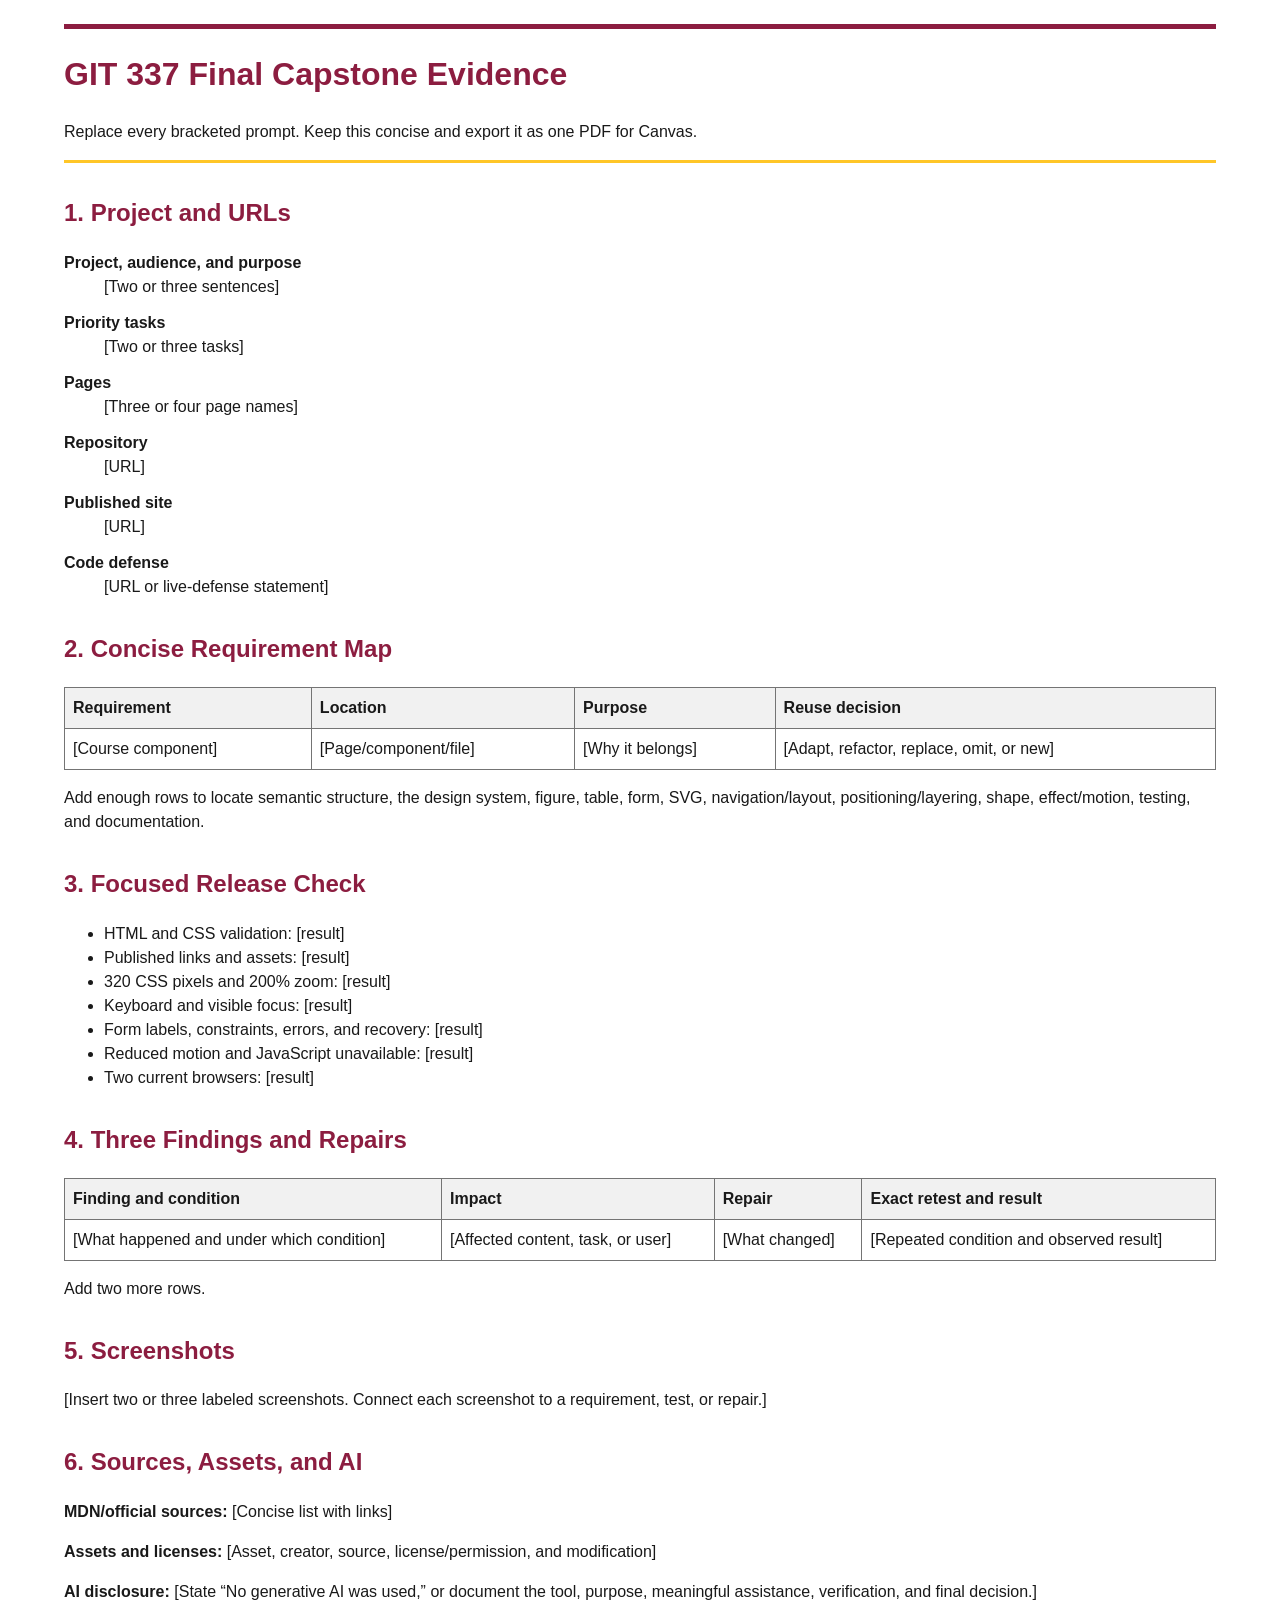
==== capstone-evidence.html @ 6bc15bc0 "first commit" ====
<!DOCTYPE html>
<html lang="en">

<head>
    <meta charset="utf-8">
    <meta name="viewport" content="width=device-width,initial-scale=1">
    <title>GIT 337 Capstone Evidence</title>
    <link rel="stylesheet" href="evidence.css">
</head>

<body>
    <header>
        <h1>GIT 337 Final Capstone Evidence</h1>
        <p>Replace every bracketed prompt. Keep this concise and export it as one PDF for Canvas.</p>
    </header>
    <main>
        <section>
            <h2>1. Project and URLs</h2>
            <dl>
                <dt>Project, audience, and purpose</dt>
                <dd>[Two or three sentences]</dd>
                <dt>Priority tasks</dt>
                <dd>[Two or three tasks]</dd>
                <dt>Pages</dt>
                <dd>[Three or four page names]</dd>
                <dt>Repository</dt>
                <dd>[URL]</dd>
                <dt>Published site</dt>
                <dd>[URL]</dd>
                <dt>Code defense</dt>
                <dd>[URL or live-defense statement]</dd>
            </dl>
        </section>
        <section>
            <h2>2. Concise Requirement Map</h2>
            <table>
                <thead>
                    <tr>
                        <th>Requirement</th>
                        <th>Location</th>
                        <th>Purpose</th>
                        <th>Reuse decision</th>
                    </tr>
                </thead>
                <tbody>
                    <tr>
                        <td>[Course component]</td>
                        <td>[Page/component/file]</td>
                        <td>[Why it belongs]</td>
                        <td>[Adapt, refactor, replace, omit, or new]</td>
                    </tr>
                </tbody>
            </table>
            <p>Add enough rows to locate semantic structure, the design system, figure, table, form, SVG,
                navigation/layout, positioning/layering, shape, effect/motion, testing, and documentation.</p>
        </section>
        <section>
            <h2>3. Focused Release Check</h2>
            <ul>
                <li>HTML and CSS validation: [result]</li>
                <li>Published links and assets: [result]</li>
                <li>320 CSS pixels and 200% zoom: [result]</li>
                <li>Keyboard and visible focus: [result]</li>
                <li>Form labels, constraints, errors, and recovery: [result]</li>
                <li>Reduced motion and JavaScript unavailable: [result]</li>
                <li>Two current browsers: [result]</li>
            </ul>
        </section>
        <section>
            <h2>4. Three Findings and Repairs</h2>
            <table>
                <thead>
                    <tr>
                        <th>Finding and condition</th>
                        <th>Impact</th>
                        <th>Repair</th>
                        <th>Exact retest and result</th>
                    </tr>
                </thead>
                <tbody>
                    <tr>
                        <td>[What happened and under which condition]</td>
                        <td>[Affected content, task, or user]</td>
                        <td>[What changed]</td>
                        <td>[Repeated condition and observed result]</td>
                    </tr>
                </tbody>
            </table>
            <p>Add two more rows.</p>
        </section>
        <section>
            <h2>5. Screenshots</h2>
            <p>[Insert two or three labeled screenshots. Connect each screenshot to a requirement, test, or repair.]</p>
        </section>
        <section>
            <h2>6. Sources, Assets, and AI</h2>
            <p><strong>MDN/official sources:</strong> [Concise list with links]</p>
            <p><strong>Assets and licenses:</strong> [Asset, creator, source, license/permission, and modification]</p>
            <p><strong>AI disclosure:</strong> [State “No generative AI was used,” or document the tool, purpose,
                meaningful assistance, verification, and final decision.]</p>
        </section>
    </main>
</body>

</html>
---- evidence.css ----
:root {
    color-scheme: light;
    font-family: Arial, Helvetica, sans-serif;
    line-height: 1.5;
    color: #191919;
}

body {
    max-width: 72rem;
    margin: 0 auto;
    padding: 1.5rem;
}

header {
    border-top: .35rem solid #8c1d40;
    border-bottom: .2rem solid #ffc627;
}

h1,
h2 {
    color: #8c1d40;
}

section {
    margin-block: 2rem;
    break-inside: avoid;
}

table {
    width: 100%;
    border-collapse: collapse;
}

th,
td {
    border: 1px solid #747474;
    padding: .5rem;
    text-align: left;
    vertical-align: top;
}

th {
    background: #f1f1f1;
}

dt {
    font-weight: 700;
}

dd {
    margin-block-end: .75rem;
}

@media print {
    body {
        max-width: none;
        padding: 0;
    }

    a {
        color: #191919;
    }
}
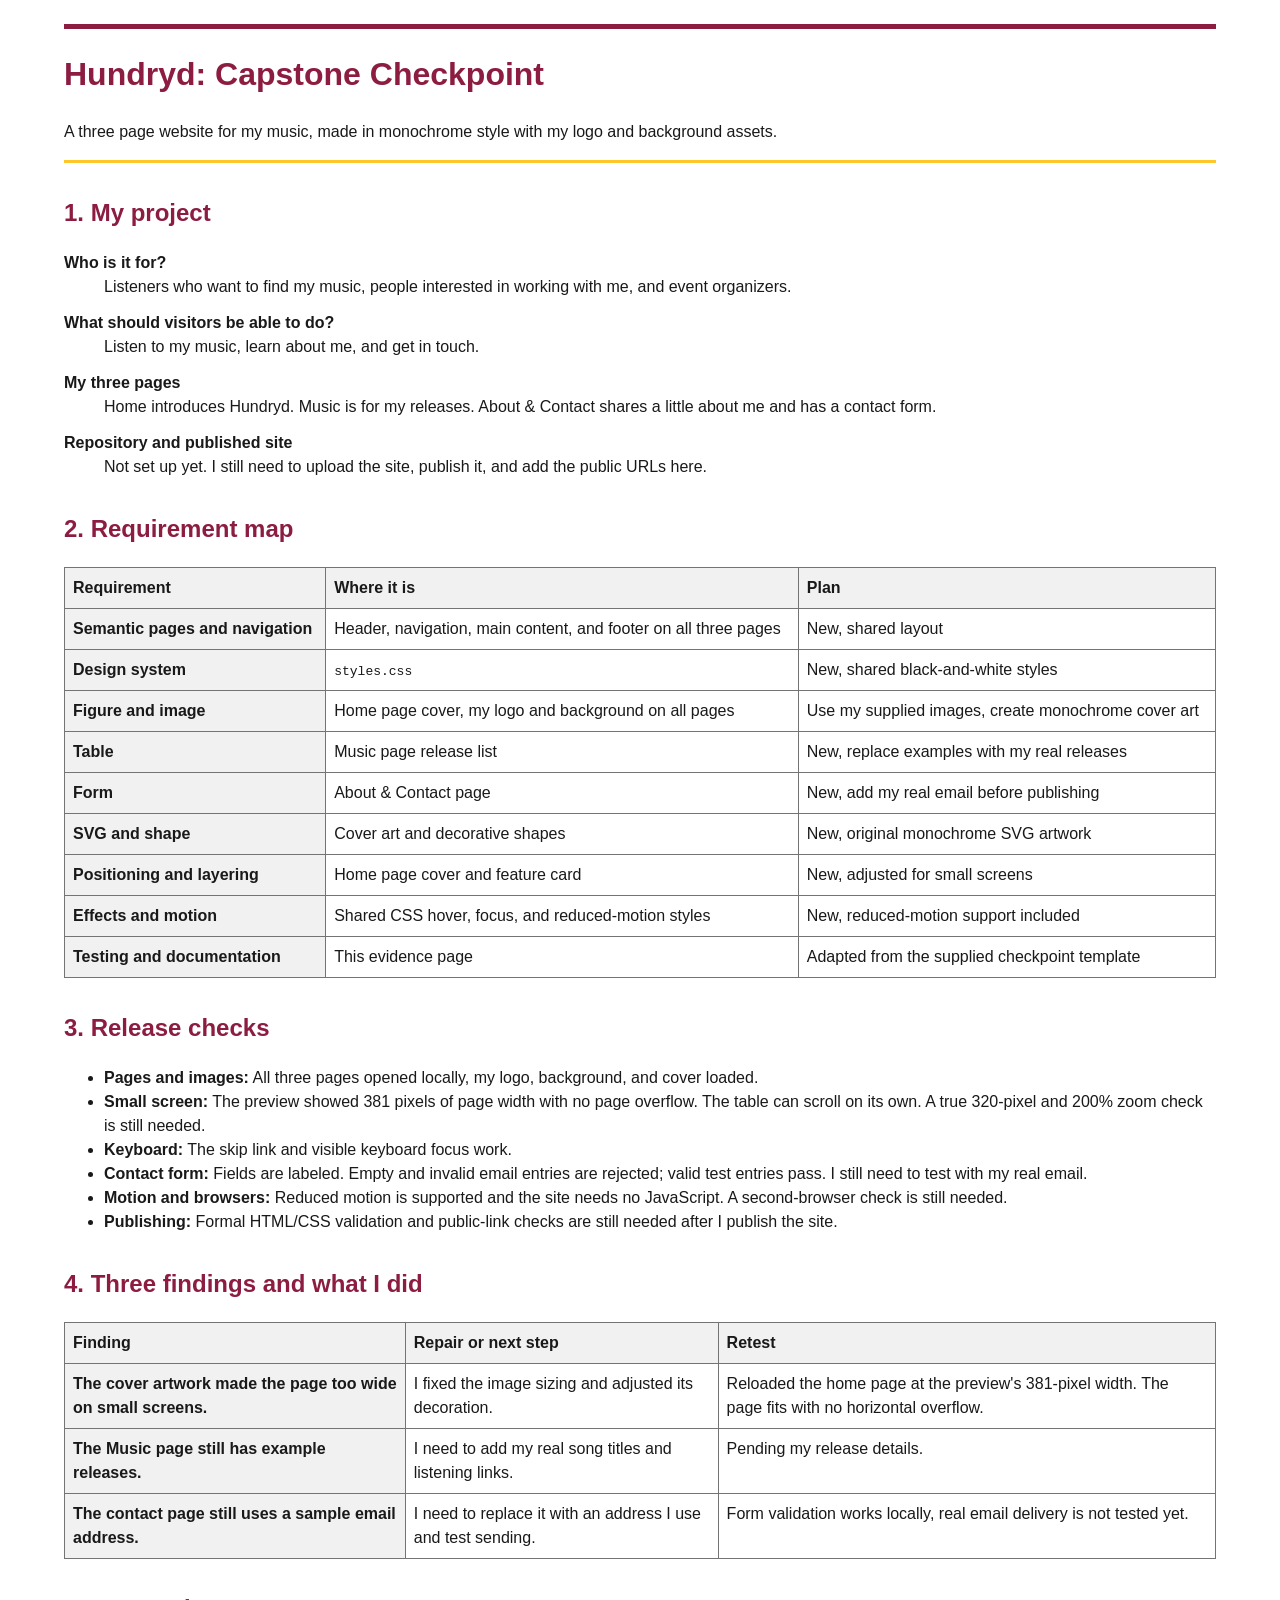
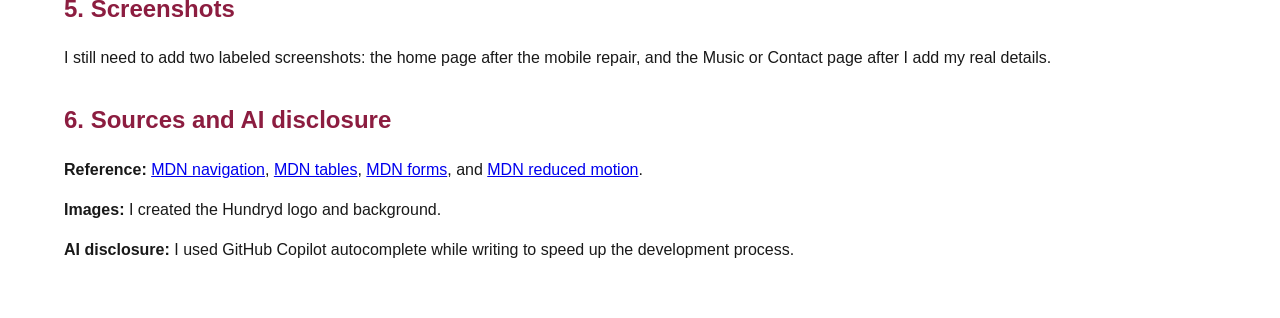
==== commit 725c7de4: "updating capstone evidence" ====
--- a/capstone-evidence.html
+++ b/capstone-evidence.html
@@ -3,101 +3,163 @@
 
 <head>
     <meta charset="utf-8">
-    <meta name="viewport" content="width=device-width,initial-scale=1">
-    <title>GIT 337 Capstone Evidence</title>
+    <meta name="viewport" content="width=device-width, initial-scale=1">
+    <title>Hundryd | Capstone Checkpoint</title>
     <link rel="stylesheet" href="evidence.css">
 </head>
 
 <body>
     <header>
-        <h1>GIT 337 Final Capstone Evidence</h1>
-        <p>Replace every bracketed prompt. Keep this concise and export it as one PDF for Canvas.</p>
+        <h1>Hundryd: Capstone Checkpoint</h1>
+        <p>A three page website for my music, made in monochrome style with my logo and background assets.</p>
     </header>
     <main>
         <section>
-            <h2>1. Project and URLs</h2>
+            <h2>1. My project</h2>
             <dl>
-                <dt>Project, audience, and purpose</dt>
-                <dd>[Two or three sentences]</dd>
-                <dt>Priority tasks</dt>
-                <dd>[Two or three tasks]</dd>
-                <dt>Pages</dt>
-                <dd>[Three or four page names]</dd>
-                <dt>Repository</dt>
-                <dd>[URL]</dd>
-                <dt>Published site</dt>
-                <dd>[URL]</dd>
-                <dt>Code defense</dt>
-                <dd>[URL or live-defense statement]</dd>
+                <dt>Who is it for?</dt>
+                <dd>Listeners who want to find my music, people interested in working with me, and event organizers.
+                </dd>
+                <dt>What should visitors be able to do?</dt>
+                <dd>Listen to my music, learn about me, and get in touch.</dd>
+                <dt>My three pages</dt>
+                <dd>Home introduces Hundryd. Music is for my releases. About &amp; Contact shares a little about me and
+                    has a contact form.</dd>
+                <dt>Repository and published site</dt>
+                <dd>Not set up yet. I still need to upload the site, publish it, and add the public URLs here.</dd>
             </dl>
         </section>
+
         <section>
-            <h2>2. Concise Requirement Map</h2>
-            <table>
-                <thead>
-                    <tr>
-                        <th>Requirement</th>
-                        <th>Location</th>
-                        <th>Purpose</th>
-                        <th>Reuse decision</th>
-                    </tr>
-                </thead>
-                <tbody>
-                    <tr>
-                        <td>[Course component]</td>
-                        <td>[Page/component/file]</td>
-                        <td>[Why it belongs]</td>
-                        <td>[Adapt, refactor, replace, omit, or new]</td>
-                    </tr>
-                </tbody>
-            </table>
-            <p>Add enough rows to locate semantic structure, the design system, figure, table, form, SVG,
-                navigation/layout, positioning/layering, shape, effect/motion, testing, and documentation.</p>
+            <h2>2. Requirement map</h2>
+            <div class="table-wrap">
+                <table>
+                    <thead>
+                        <tr>
+                            <th scope="col">Requirement</th>
+                            <th scope="col">Where it is</th>
+                            <th scope="col">Plan</th>
+                        </tr>
+                    </thead>
+                    <tbody>
+                        <tr>
+                            <th scope="row">Semantic pages and navigation</th>
+                            <td>Header, navigation, main content, and footer on all three pages</td>
+                            <td>New, shared layout</td>
+                        </tr>
+                        <tr>
+                            <th scope="row">Design system</th>
+                            <td><code>styles.css</code></td>
+                            <td>New, shared black-and-white styles</td>
+                        </tr>
+                        <tr>
+                            <th scope="row">Figure and image</th>
+                            <td>Home page cover, my logo and background on all pages</td>
+                            <td>Use my supplied images, create monochrome cover art</td>
+                        </tr>
+                        <tr>
+                            <th scope="row">Table</th>
+                            <td>Music page release list</td>
+                            <td>New, replace examples with my real releases</td>
+                        </tr>
+                        <tr>
+                            <th scope="row">Form</th>
+                            <td>About &amp; Contact page</td>
+                            <td>New, add my real email before publishing</td>
+                        </tr>
+                        <tr>
+                            <th scope="row">SVG and shape</th>
+                            <td>Cover art and decorative shapes</td>
+                            <td>New, original monochrome SVG artwork</td>
+                        </tr>
+                        <tr>
+                            <th scope="row">Positioning and layering</th>
+                            <td>Home page cover and feature card</td>
+                            <td>New, adjusted for small screens</td>
+                        </tr>
+                        <tr>
+                            <th scope="row">Effects and motion</th>
+                            <td>Shared CSS hover, focus, and reduced-motion styles</td>
+                            <td>New, reduced-motion support included</td>
+                        </tr>
+                        <tr>
+                            <th scope="row">Testing and documentation</th>
+                            <td>This evidence page</td>
+                            <td>Adapted from the supplied checkpoint template</td>
+                        </tr>
+                    </tbody>
+                </table>
+            </div>
         </section>
+
         <section>
-            <h2>3. Focused Release Check</h2>
+            <h2>3. Release checks</h2>
             <ul>
-                <li>HTML and CSS validation: [result]</li>
-                <li>Published links and assets: [result]</li>
-                <li>320 CSS pixels and 200% zoom: [result]</li>
-                <li>Keyboard and visible focus: [result]</li>
-                <li>Form labels, constraints, errors, and recovery: [result]</li>
-                <li>Reduced motion and JavaScript unavailable: [result]</li>
-                <li>Two current browsers: [result]</li>
+                <li><strong>Pages and images:</strong> All three pages opened locally, my logo, background, and cover
+                    loaded.</li>
+                <li><strong>Small screen:</strong> The preview showed 381 pixels of page width with no page overflow.
+                    The table can scroll on its own. A true 320-pixel and 200% zoom check is still needed.</li>
+                <li><strong>Keyboard:</strong> The skip link and visible keyboard focus work.</li>
+                <li><strong>Contact form:</strong> Fields are labeled. Empty and invalid email entries are rejected;
+                    valid test entries pass. I still need to test with my real email.</li>
+                <li><strong>Motion and browsers:</strong> Reduced motion is supported and the site needs no JavaScript.
+                    A second-browser check is still needed.</li>
+                <li><strong>Publishing:</strong> Formal HTML/CSS validation and public-link checks are still needed
+                    after I publish the site.</li>
             </ul>
         </section>
+
         <section>
-            <h2>4. Three Findings and Repairs</h2>
-            <table>
-                <thead>
-                    <tr>
-                        <th>Finding and condition</th>
-                        <th>Impact</th>
-                        <th>Repair</th>
-                        <th>Exact retest and result</th>
-                    </tr>
-                </thead>
-                <tbody>
-                    <tr>
-                        <td>[What happened and under which condition]</td>
-                        <td>[Affected content, task, or user]</td>
-                        <td>[What changed]</td>
-                        <td>[Repeated condition and observed result]</td>
-                    </tr>
-                </tbody>
-            </table>
-            <p>Add two more rows.</p>
+            <h2>4. Three findings and what I did</h2>
+            <div class="table-wrap">
+                <table>
+                    <thead>
+                        <tr>
+                            <th scope="col">Finding</th>
+                            <th scope="col">Repair or next step</th>
+                            <th scope="col">Retest</th>
+                        </tr>
+                    </thead>
+                    <tbody>
+                        <tr>
+                            <th scope="row">The cover artwork made the page too wide on small screens.</th>
+                            <td>I fixed the image sizing and adjusted its decoration.</td>
+                            <td>Reloaded the home page at the preview's 381-pixel width. The page fits with no
+                                horizontal overflow.</td>
+                        </tr>
+                        <tr>
+                            <th scope="row">The Music page still has example releases.</th>
+                            <td>I need to add my real song titles and listening links.</td>
+                            <td>Pending my release details.</td>
+                        </tr>
+                        <tr>
+                            <th scope="row">The contact page still uses a sample email address.</th>
+                            <td>I need to replace it with an address I use and test sending.</td>
+                            <td>Form validation works locally, real email delivery is not tested yet.</td>
+                        </tr>
+                    </tbody>
+                </table>
+            </div>
         </section>
+
         <section>
             <h2>5. Screenshots</h2>
-            <p>[Insert two or three labeled screenshots. Connect each screenshot to a requirement, test, or repair.]</p>
+            <p>I still need to add two labeled screenshots: the home page after the mobile repair, and the Music or
+                Contact page after I add my real details.</p>
         </section>
+
         <section>
-            <h2>6. Sources, Assets, and AI</h2>
-            <p><strong>MDN/official sources:</strong> [Concise list with links]</p>
-            <p><strong>Assets and licenses:</strong> [Asset, creator, source, license/permission, and modification]</p>
-            <p><strong>AI disclosure:</strong> [State “No generative AI was used,” or document the tool, purpose,
-                meaningful assistance, verification, and final decision.]</p>
+            <h2>6. Sources and AI disclosure</h2>
+            <p><strong>Reference:</strong>
+                <a href="https://developer.mozilla.org/en-US/docs/Web/HTML/Element/nav">MDN navigation</a>,
+                <a href="https://developer.mozilla.org/en-US/docs/Web/HTML/Element/table">MDN tables</a>,
+                <a href="https://developer.mozilla.org/en-US/docs/Web/HTML/Element/form">MDN forms</a>, and
+                <a href="https://developer.mozilla.org/en-US/docs/Web/CSS/@media/prefers-reduced-motion">MDN reduced
+                    motion</a>.
+            </p>
+            <p><strong>Images:</strong> I created the Hundryd logo and background.</p>
+            <p><strong>AI disclosure:</strong> I used GitHub Copilot autocomplete while writing to speed up the
+                development process.</p>
         </section>
     </main>
 </body>
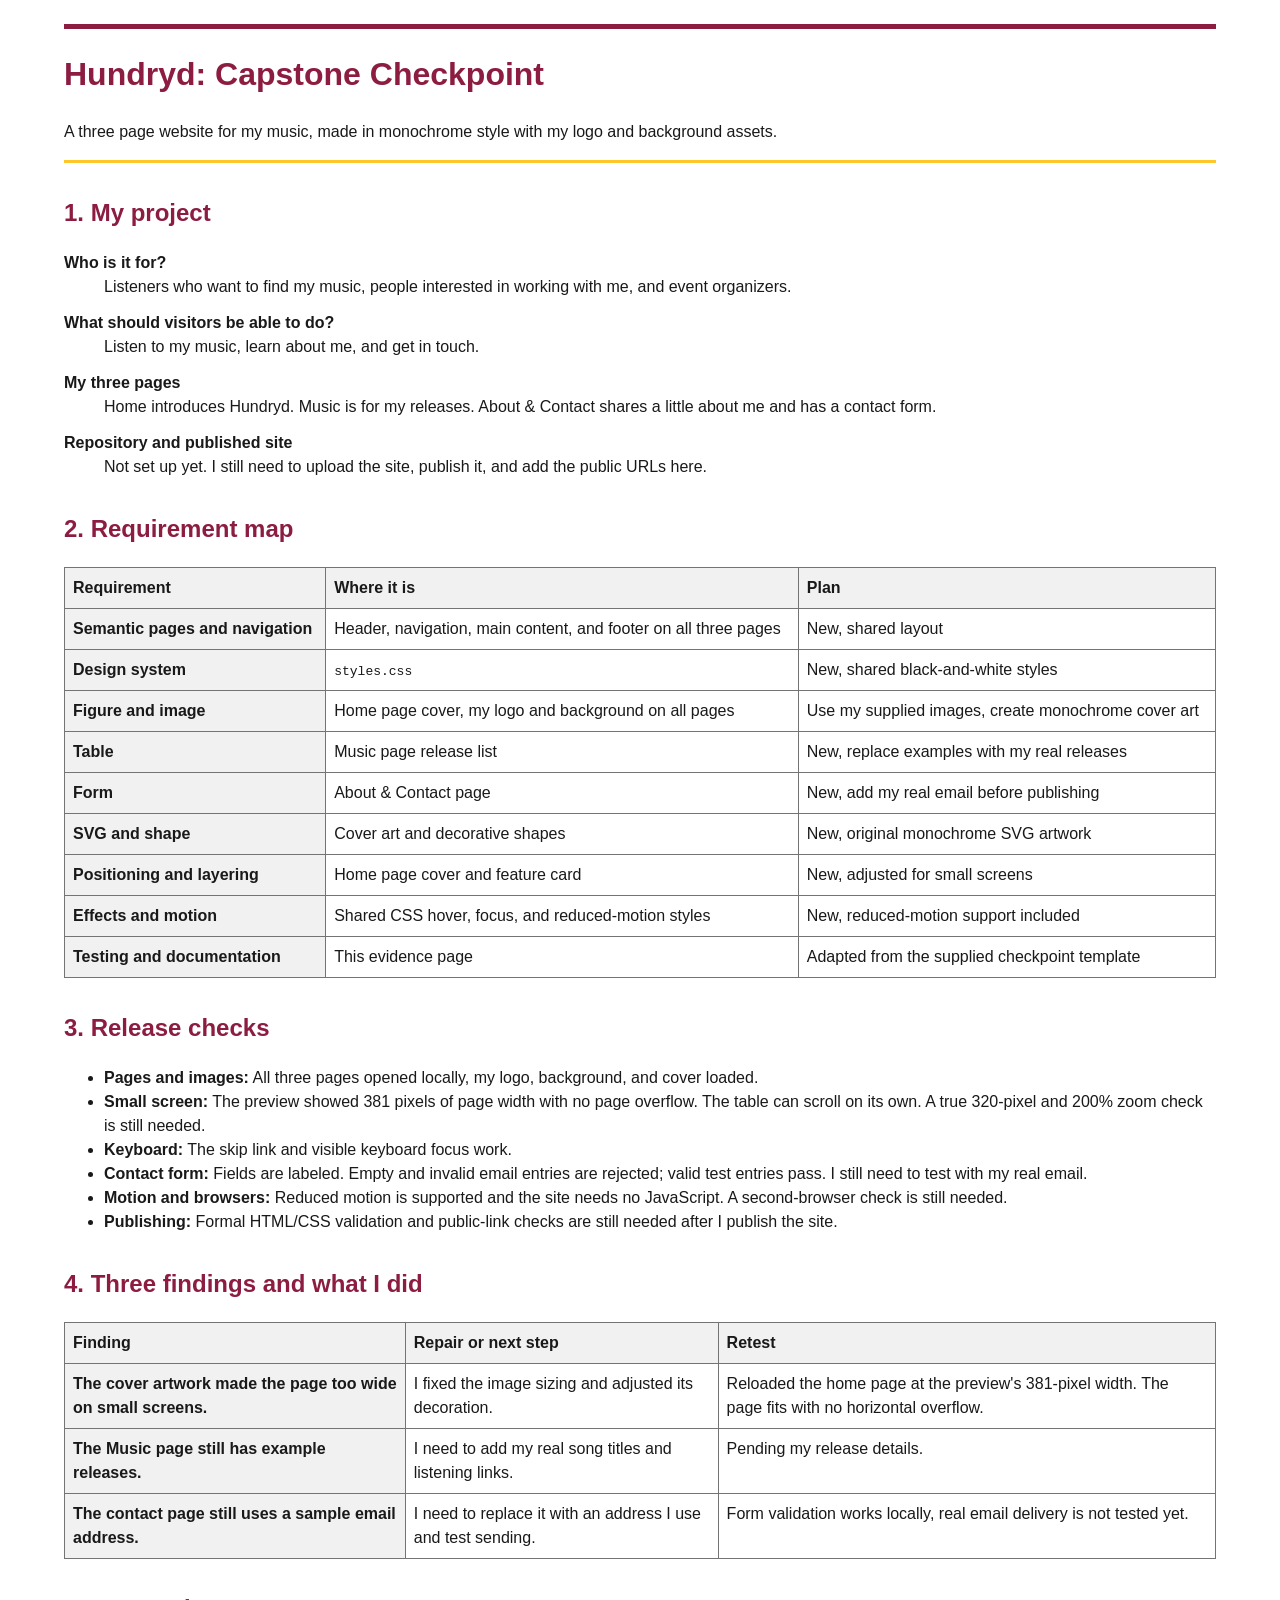
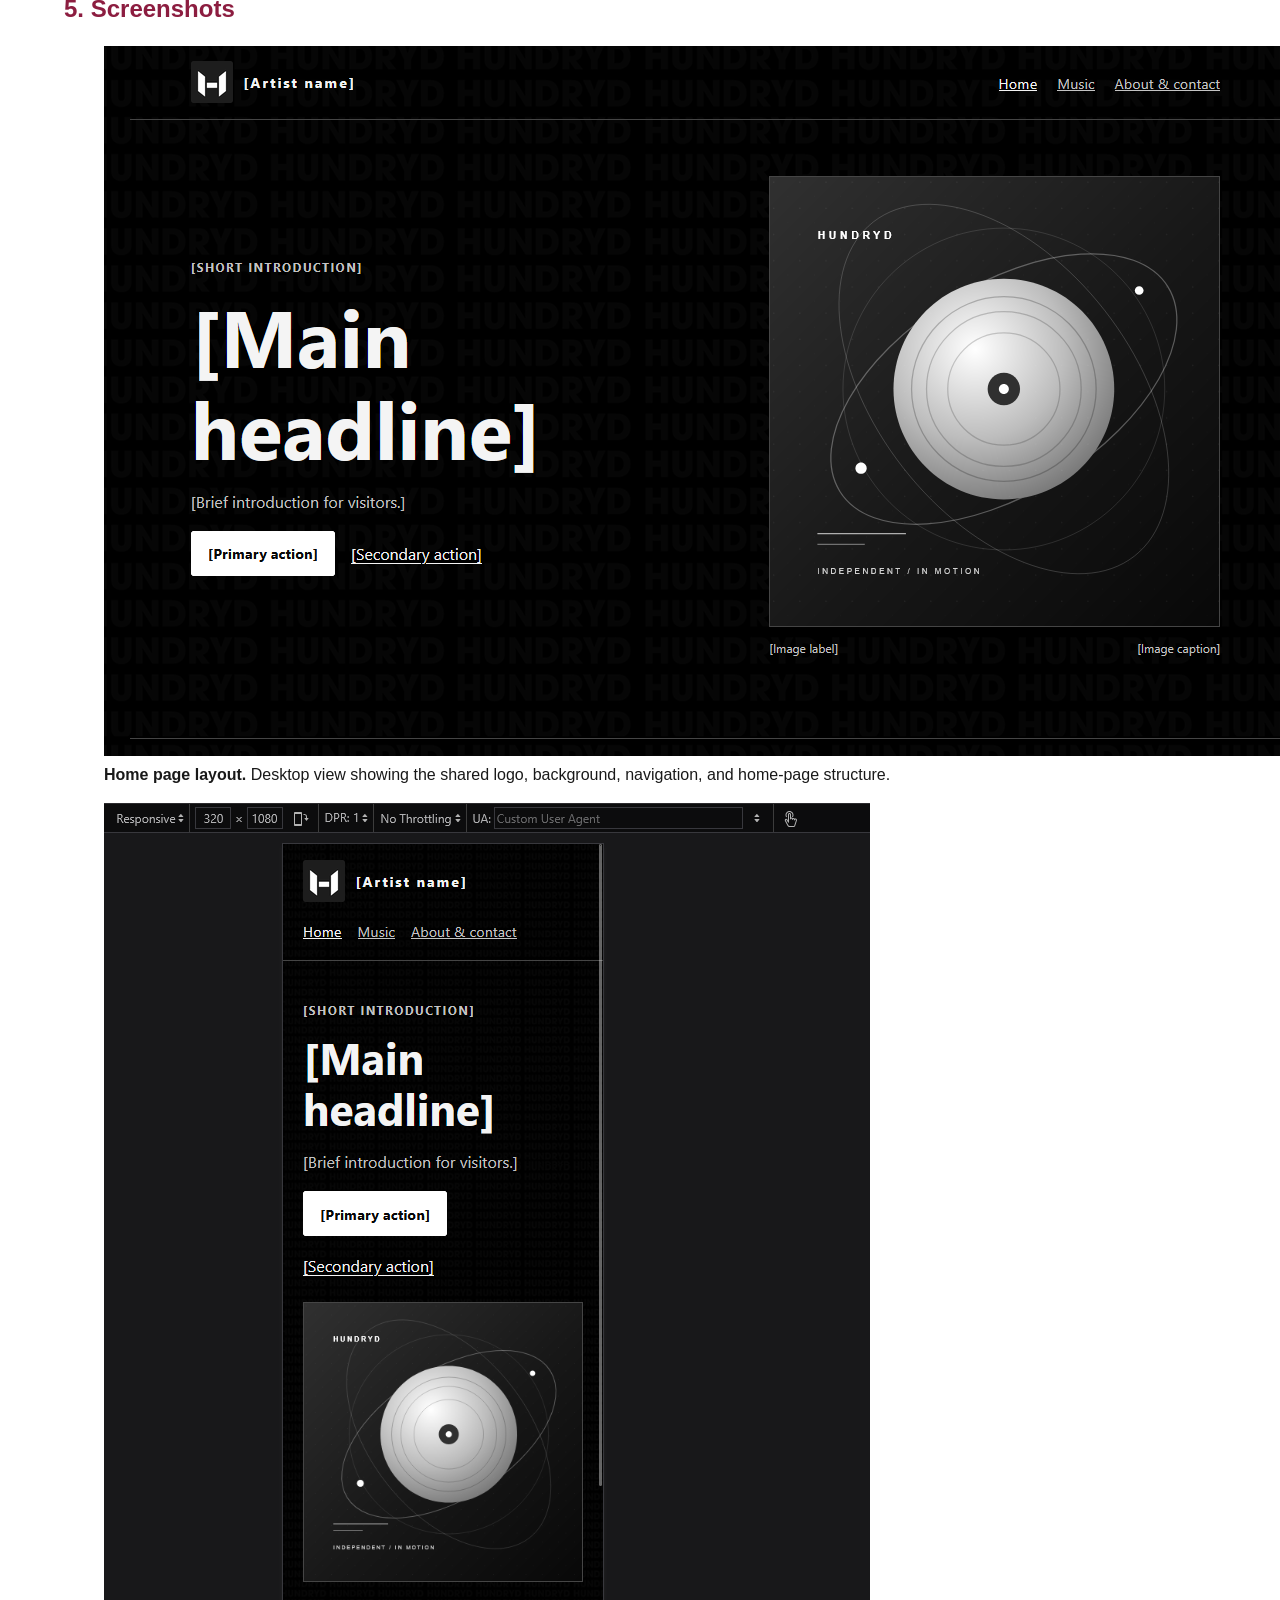
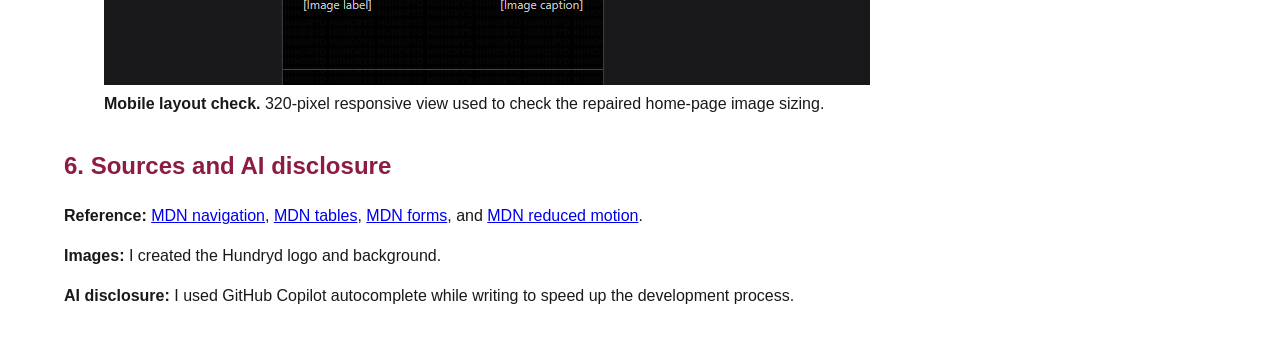
==== commit e8694b1d: "added pictures" ====
--- a/capstone-evidence.html
+++ b/capstone-evidence.html
@@ -144,8 +144,20 @@
 
         <section>
             <h2>5. Screenshots</h2>
-            <p>I still need to add two labeled screenshots: the home page after the mobile repair, and the Music or
-                Contact page after I add my real details.</p>
+            <div class="screenshots">
+                <figure>
+                    <img src="home-screen-with-svg.png"
+                        alt="Desktop screenshot of the home page layout with the supplied Hundryd logo and background.">
+                    <figcaption><strong>Home page layout.</strong> Desktop view showing the shared logo, background,
+                        navigation, and home-page structure.</figcaption>
+                </figure>
+                <figure>
+                    <img src="320px-fix.png"
+                        alt="Screenshot of the home page layout in a 320-pixel-wide responsive browser view.">
+                    <figcaption><strong>Mobile layout check.</strong> 320-pixel responsive view used to check the
+                        repaired home-page image sizing.</figcaption>
+                </figure>
+            </div>
         </section>
 
         <section>
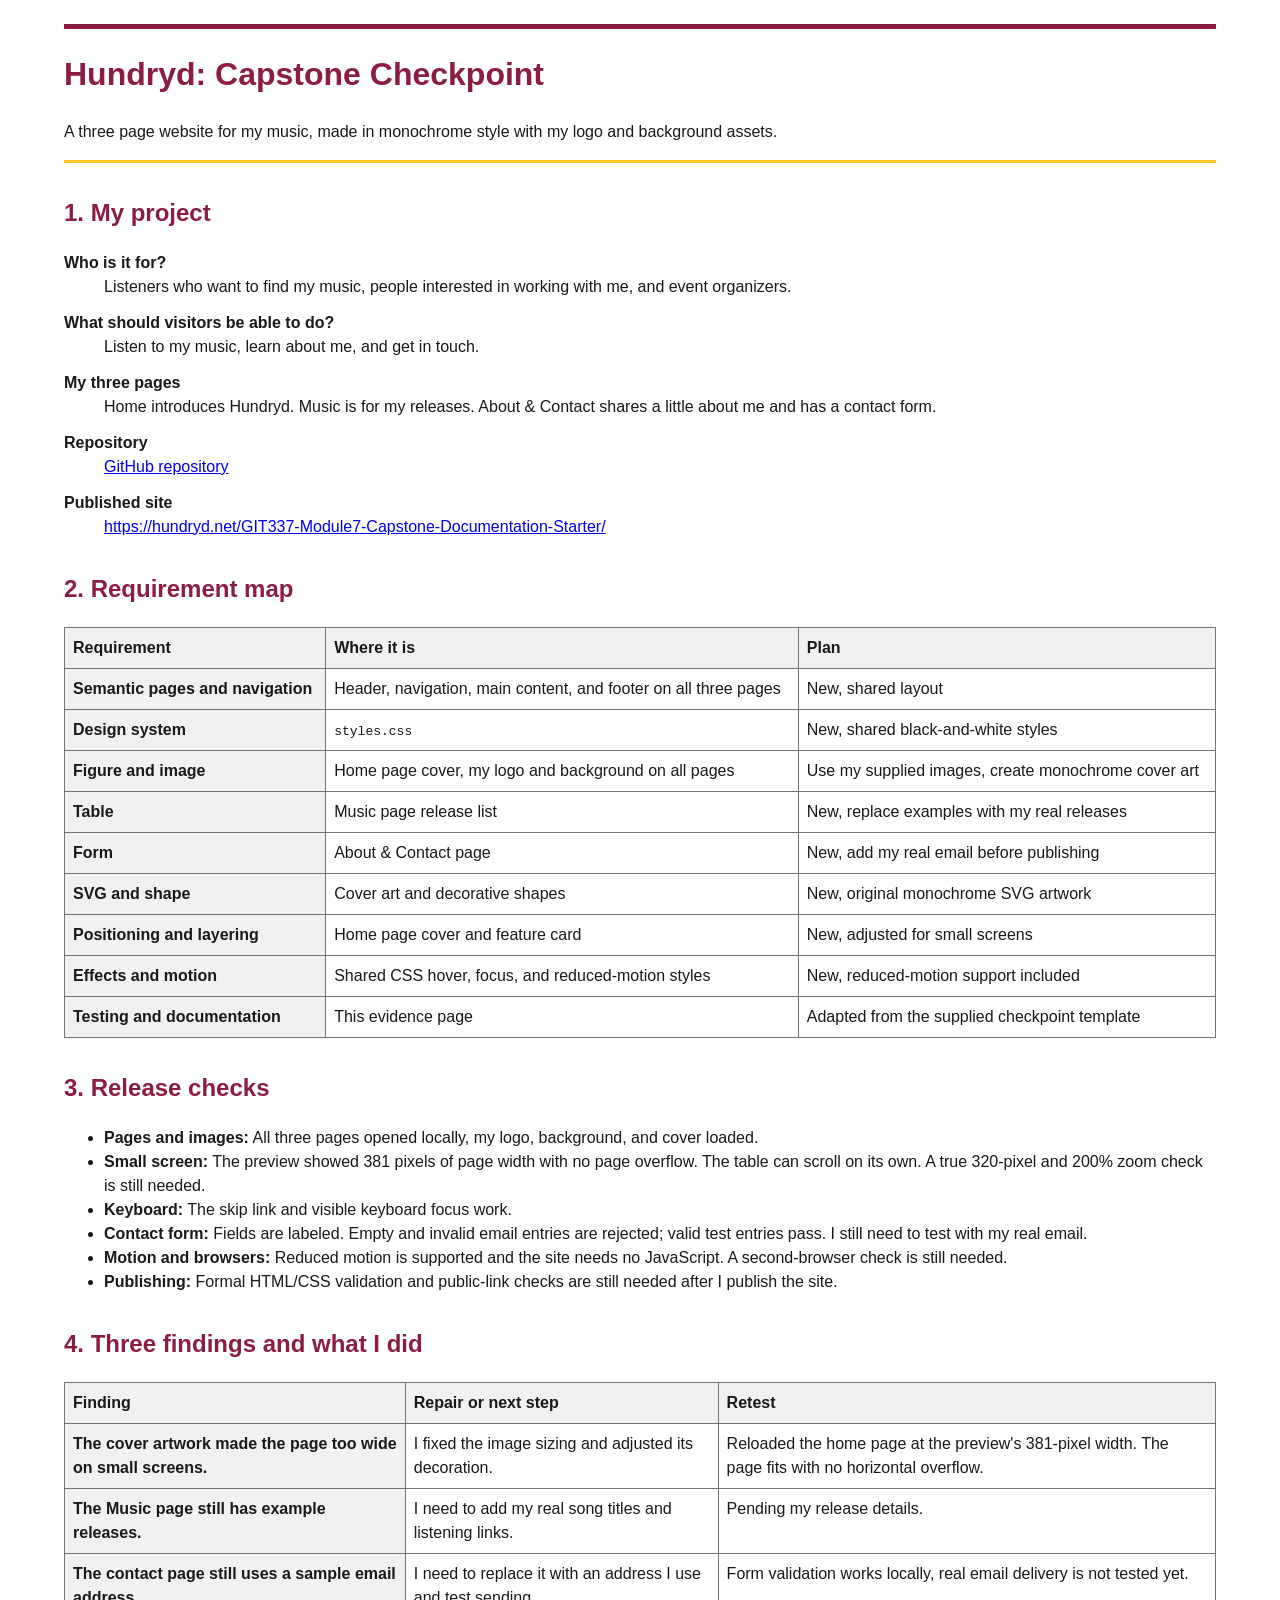
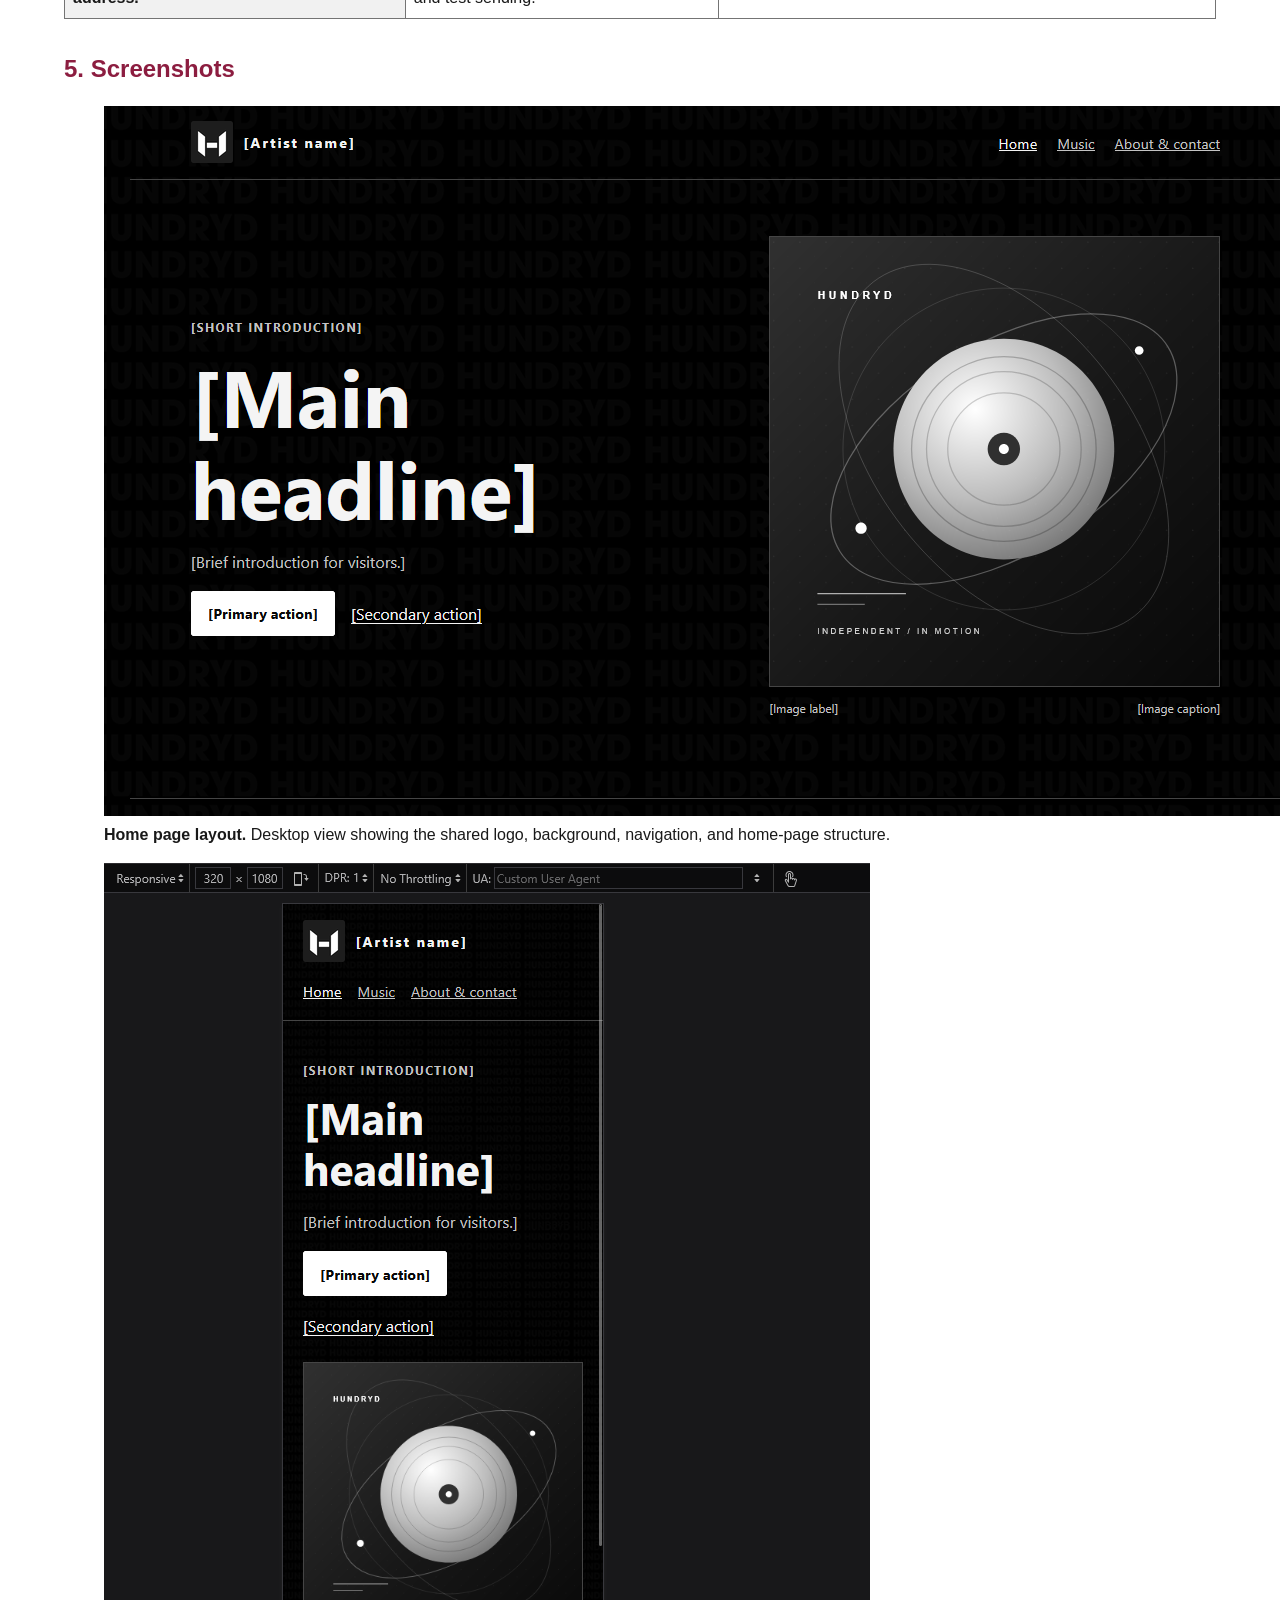
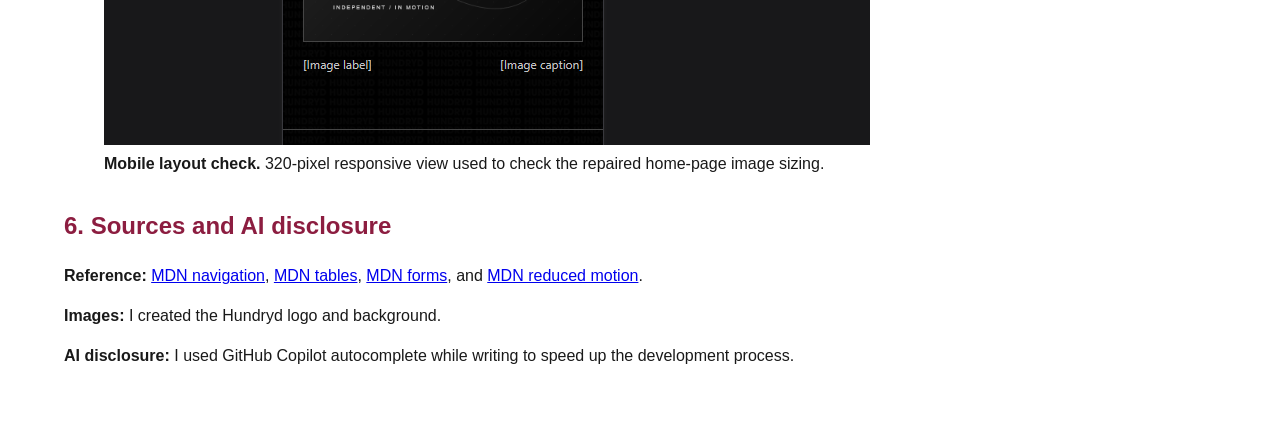
==== commit 6c2d99a4: "add URLS" ====
--- a/capstone-evidence.html
+++ b/capstone-evidence.html
@@ -25,8 +25,10 @@
                 <dt>My three pages</dt>
                 <dd>Home introduces Hundryd. Music is for my releases. About &amp; Contact shares a little about me and
                     has a contact form.</dd>
-                <dt>Repository and published site</dt>
-                <dd>Not set up yet. I still need to upload the site, publish it, and add the public URLs here.</dd>
+                <dt>Repository</dt>
+                <dd><a href="https://github.com/Hundryd/GIT337-Module7-Capstone-Documentation-Starter">GitHub repository</a></dd>
+                <dt>Published site</dt>
+                <dd><a href="https://hundryd.net/GIT337-Module7-Capstone-Documentation-Starter/">https://hundryd.net/GIT337-Module7-Capstone-Documentation-Starter/</a></dd>
             </dl>
         </section>
 
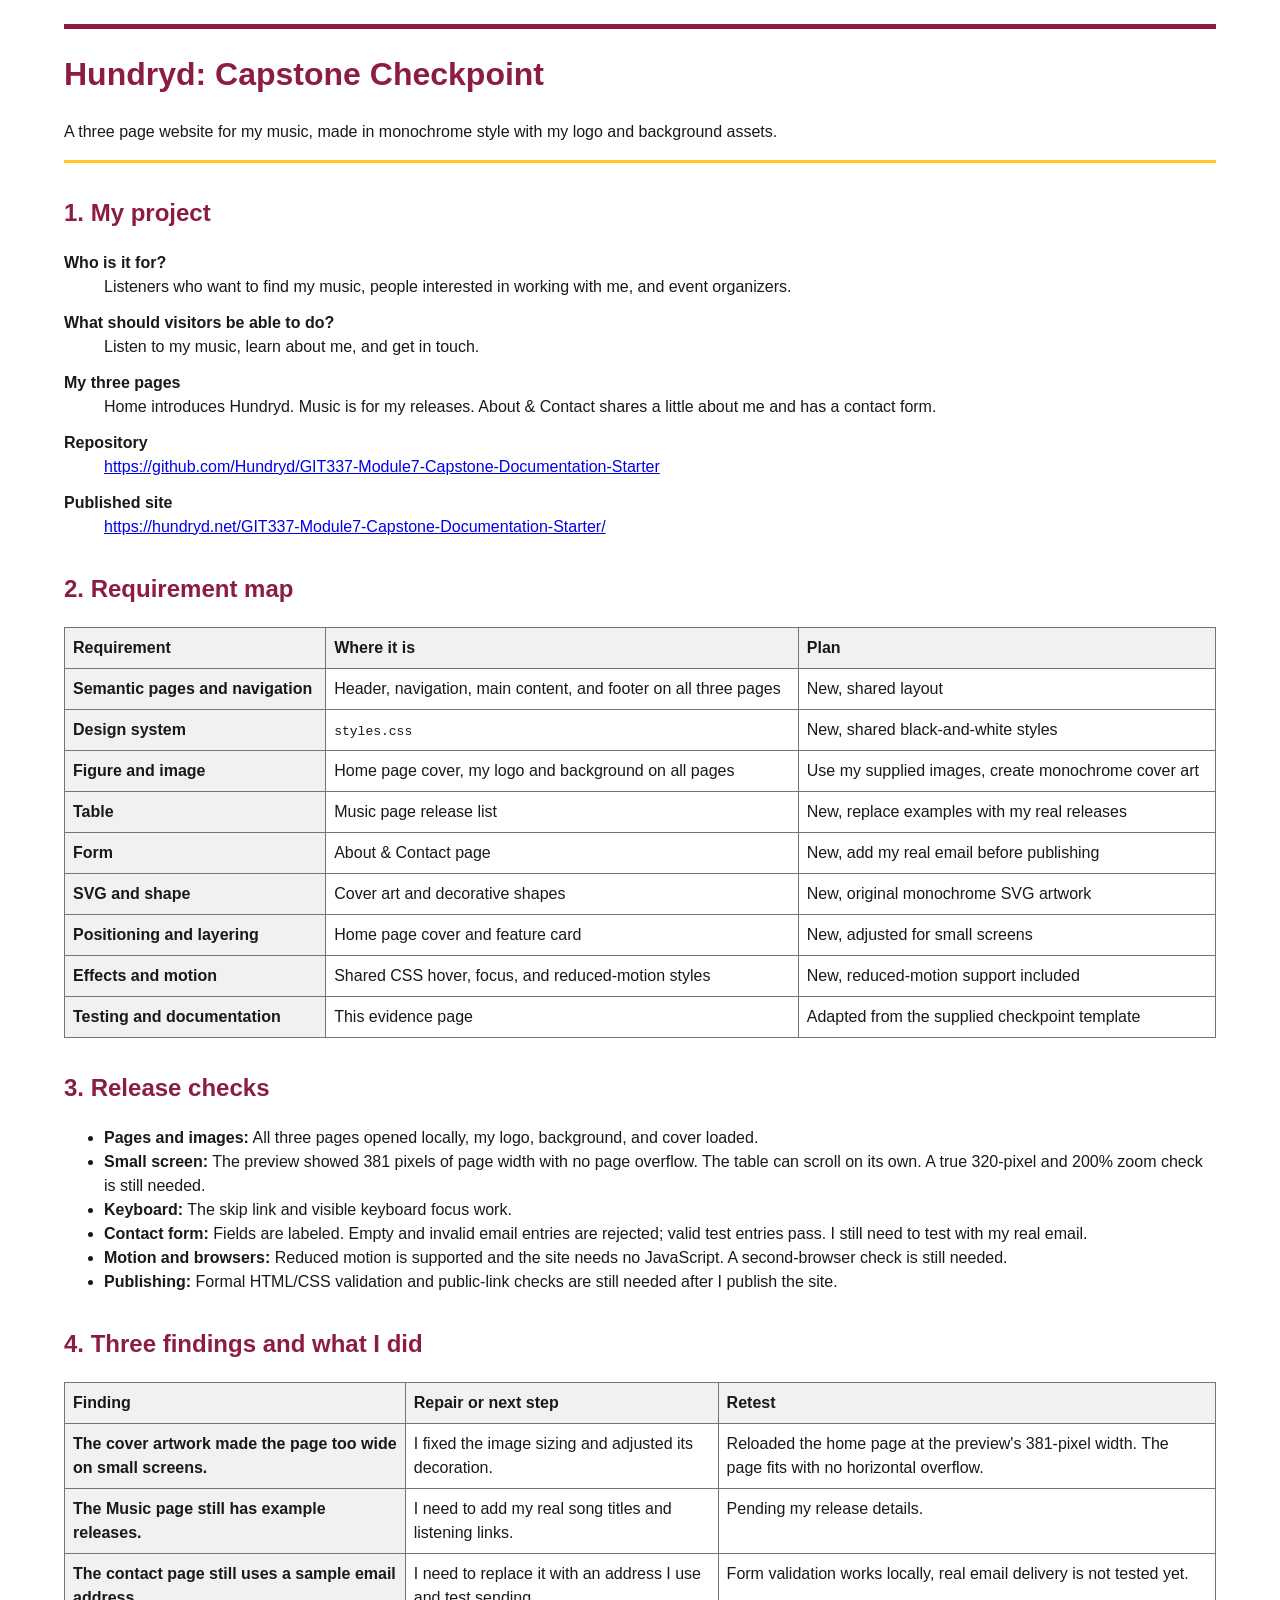
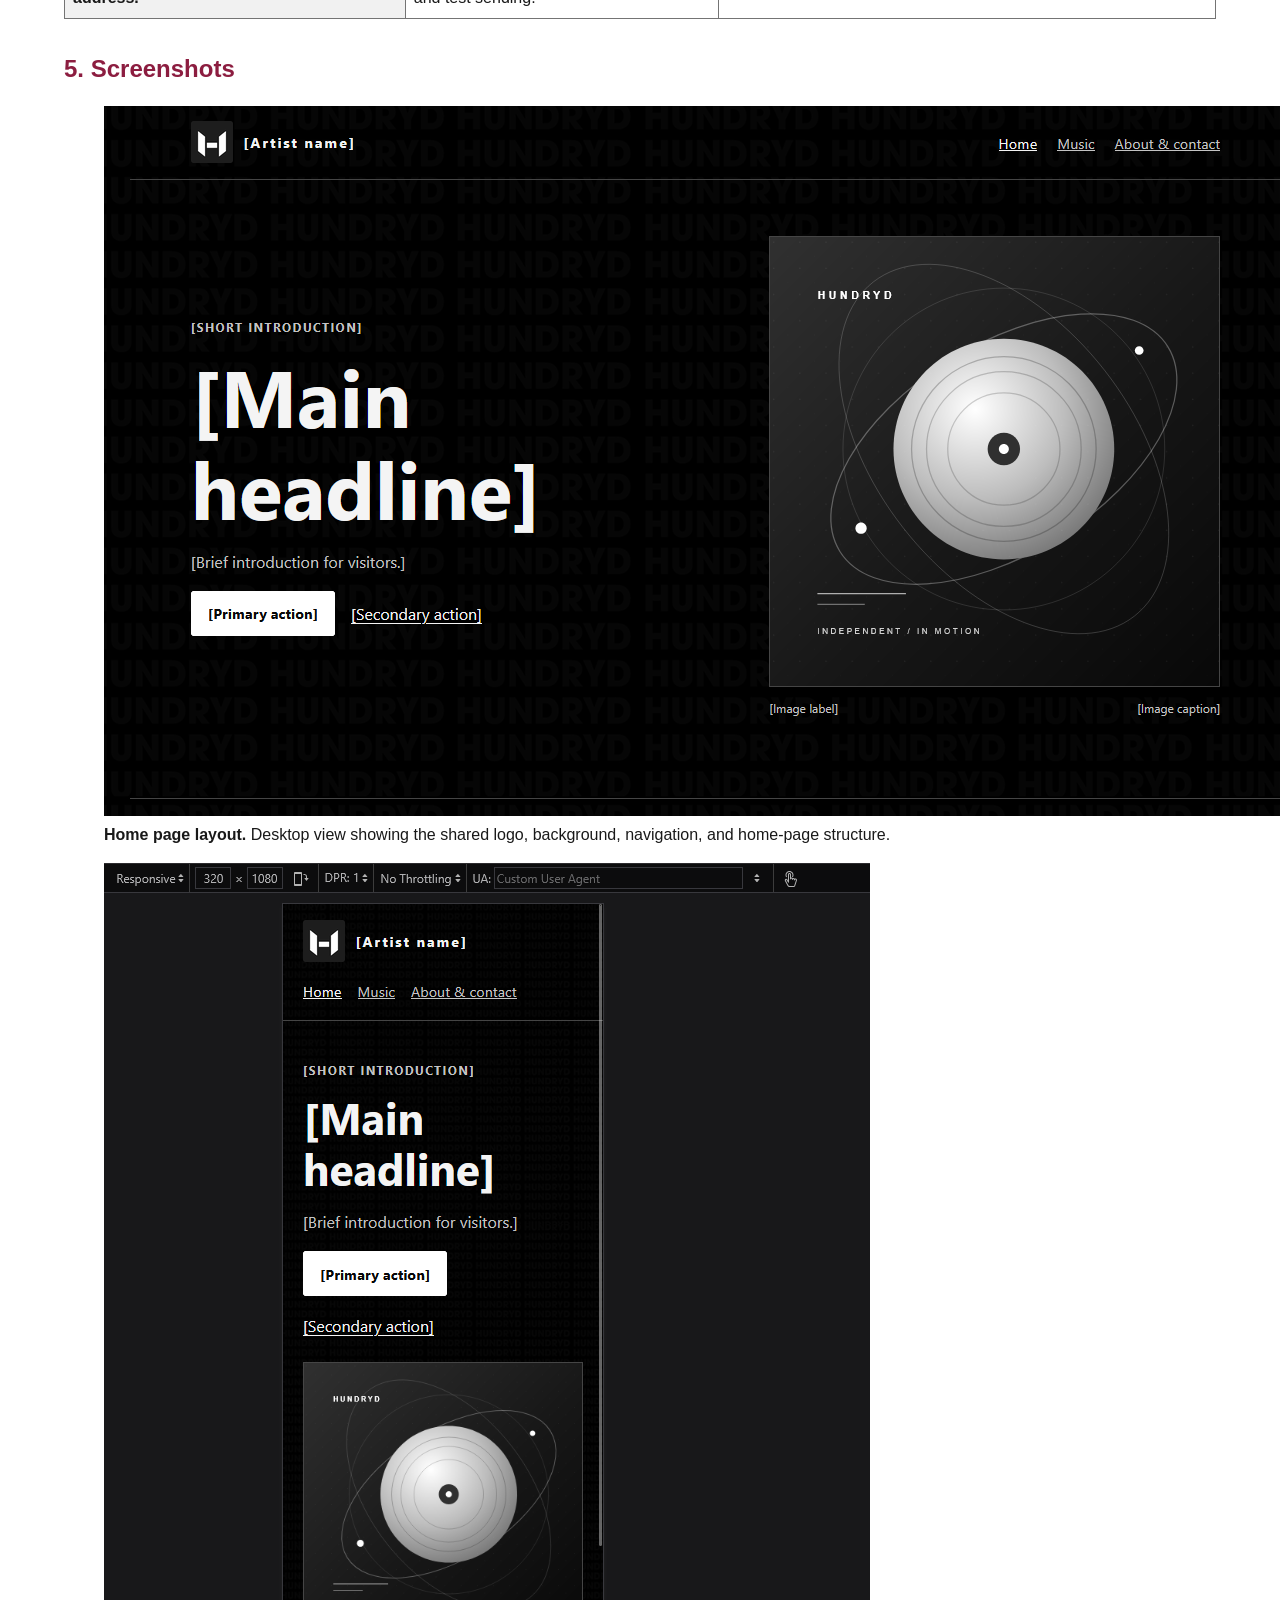
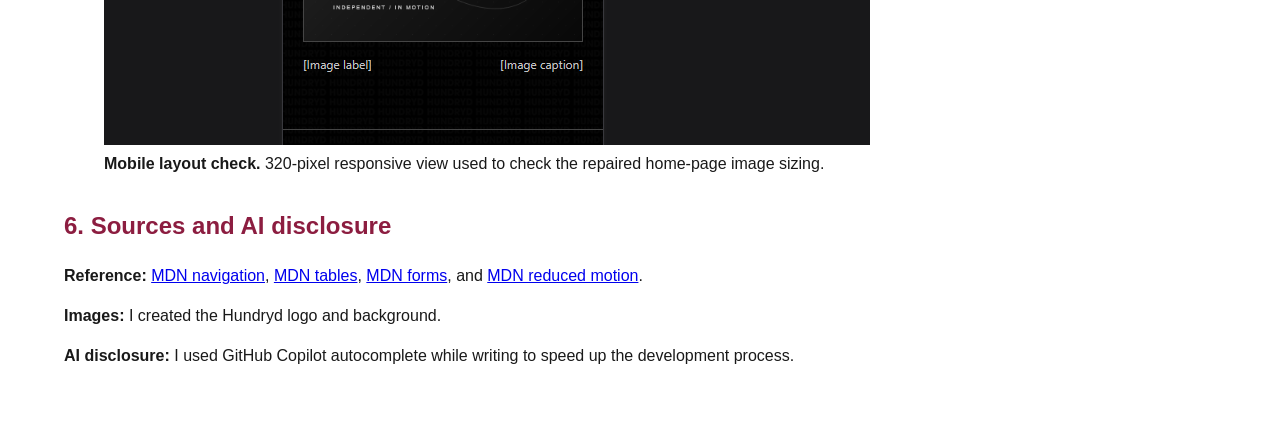
==== commit 591e0eca: "link fixes" ====
--- a/capstone-evidence.html
+++ b/capstone-evidence.html
@@ -26,7 +26,7 @@
                 <dd>Home introduces Hundryd. Music is for my releases. About &amp; Contact shares a little about me and
                     has a contact form.</dd>
                 <dt>Repository</dt>
-                <dd><a href="https://github.com/Hundryd/GIT337-Module7-Capstone-Documentation-Starter">GitHub repository</a></dd>
+                <dd><a href="https://github.com/Hundryd/GIT337-Module7-Capstone-Documentation-Starter">https://github.com/Hundryd/GIT337-Module7-Capstone-Documentation-Starter</a></dd>
                 <dt>Published site</dt>
                 <dd><a href="https://hundryd.net/GIT337-Module7-Capstone-Documentation-Starter/">https://hundryd.net/GIT337-Module7-Capstone-Documentation-Starter/</a></dd>
             </dl>
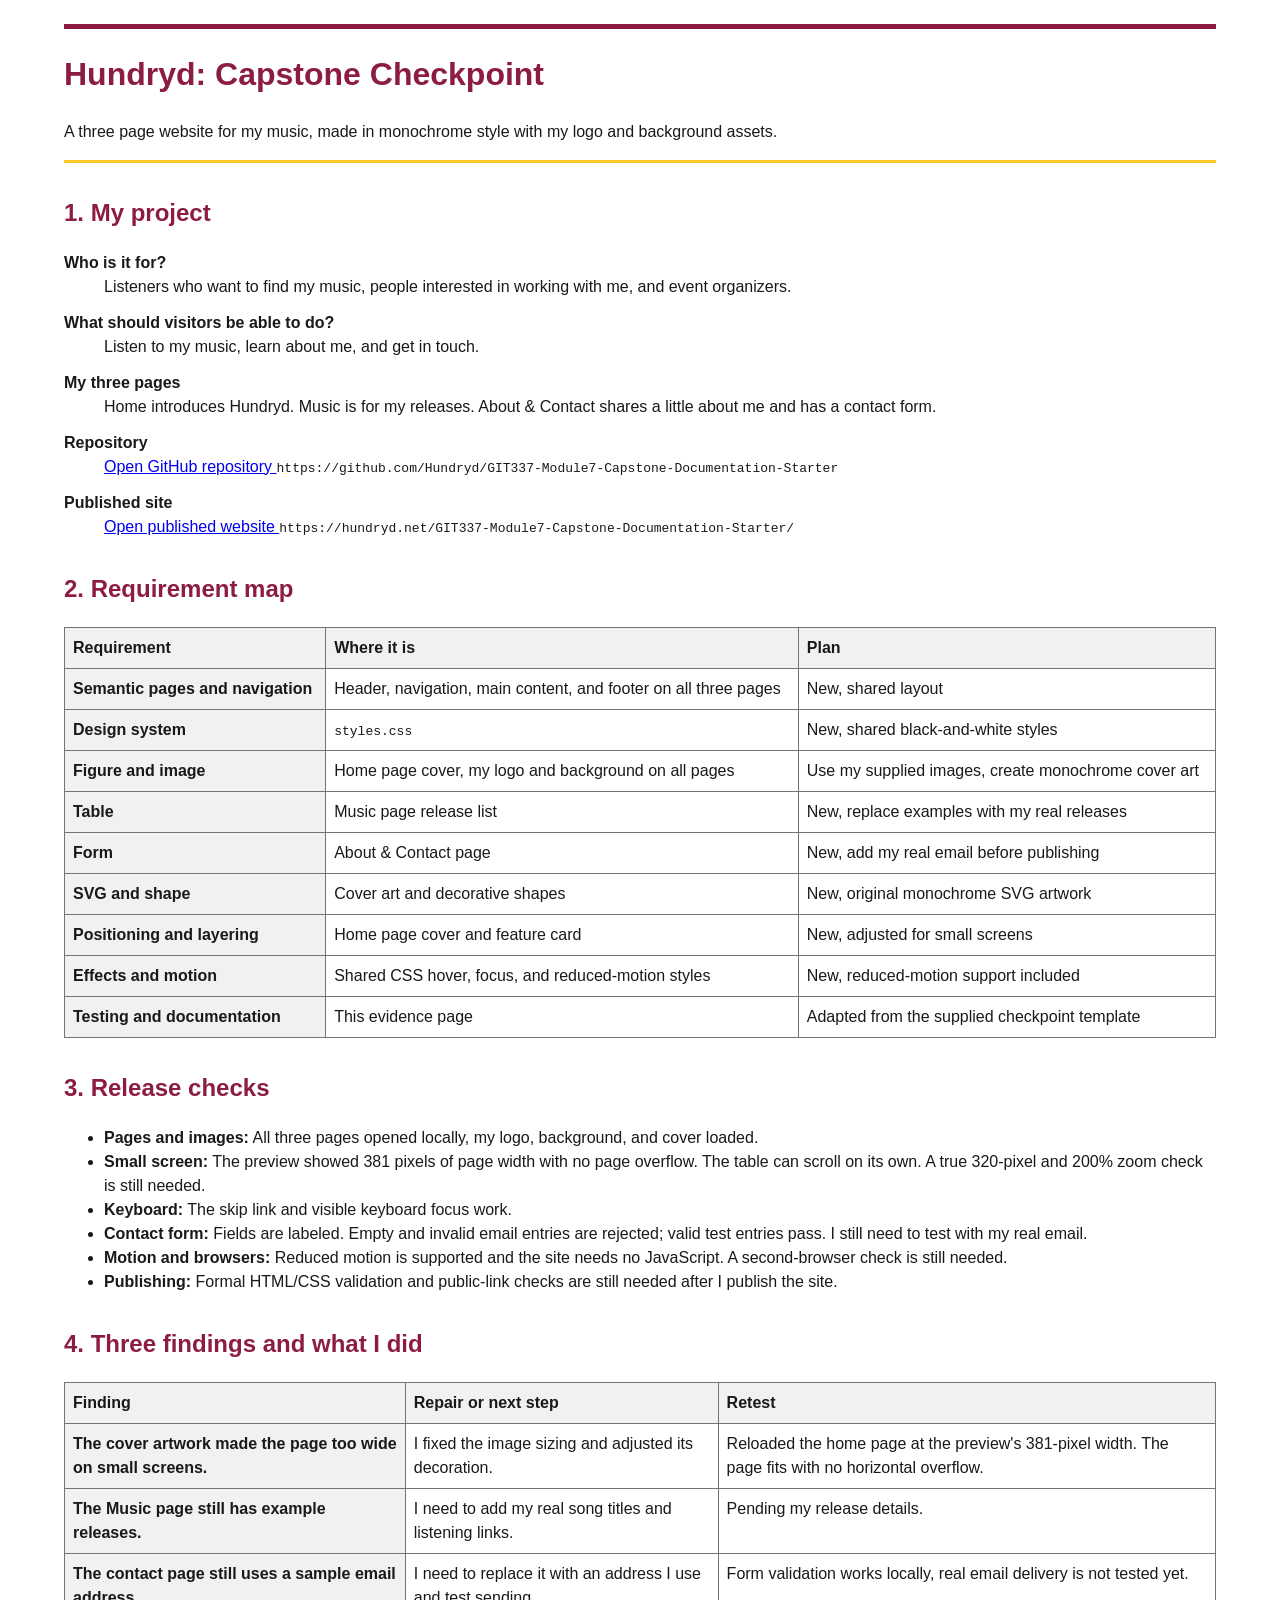
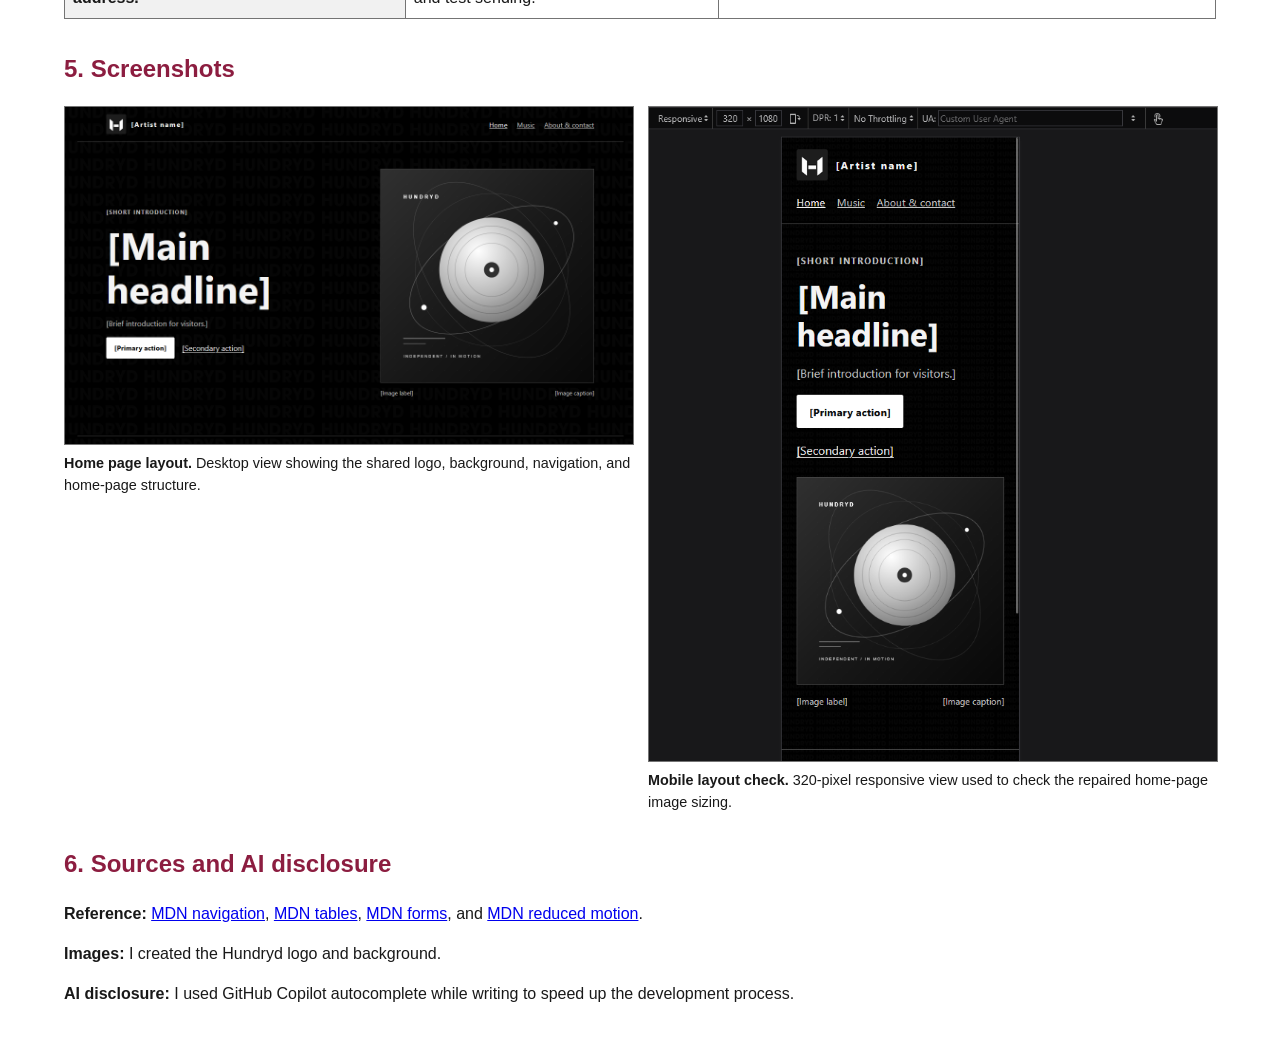
==== commit 8872abc8: "pdf does not want to be friendly" ====
--- a/capstone-evidence.html
+++ b/capstone-evidence.html
@@ -26,9 +26,19 @@
                 <dd>Home introduces Hundryd. Music is for my releases. About &amp; Contact shares a little about me and
                     has a contact form.</dd>
                 <dt>Repository</dt>
-                <dd><a href="https://github.com/Hundryd/GIT337-Module7-Capstone-Documentation-Starter">https://github.com/Hundryd/GIT337-Module7-Capstone-Documentation-Starter</a></dd>
+                <dd>
+                    <a class="url-link" href="https://github.com/Hundryd/GIT337-Module7-Capstone-Documentation-Starter">
+                        Open GitHub repository
+                    </a>
+                    <code class="print-url">https://github.com/Hundryd/GIT337-Module7-Capstone-Documentation-Starter</code>
+                </dd>
                 <dt>Published site</dt>
-                <dd><a href="https://hundryd.net/GIT337-Module7-Capstone-Documentation-Starter/">https://hundryd.net/GIT337-Module7-Capstone-Documentation-Starter/</a></dd>
+                <dd>
+                    <a class="url-link" href="https://hundryd.net/GIT337-Module7-Capstone-Documentation-Starter/">
+                        Open published website
+                    </a>
+                    <code class="print-url">https://hundryd.net/GIT337-Module7-Capstone-Documentation-Starter/</code>
+                </dd>
             </dl>
         </section>
 
--- a/evidence.css
+++ b/evidence.css
@@ -51,6 +51,37 @@
     margin-block-end: .75rem;
 }
 
+a {
+    overflow-wrap: anywhere;
+}
+
+
+.screenshots {
+    grid-template-columns: 1fr 1fr;
+}
+
+.screenshots {
+    display: grid;
+    grid-template-columns: repeat(auto-fit, minmax(min(100%, 24rem), 1fr));
+    gap: 1rem;
+}
+
+.screenshots figure {
+    margin: 0;
+}
+
+.screenshots img {
+    display: block;
+    width: 100%;
+    height: auto;
+    border: 1px solid #747474;
+}
+
+.screenshots figcaption {
+    margin-block-start: .5rem;
+    font-size: .9rem;
+}
+
 @media print {
     body {
         max-width: none;
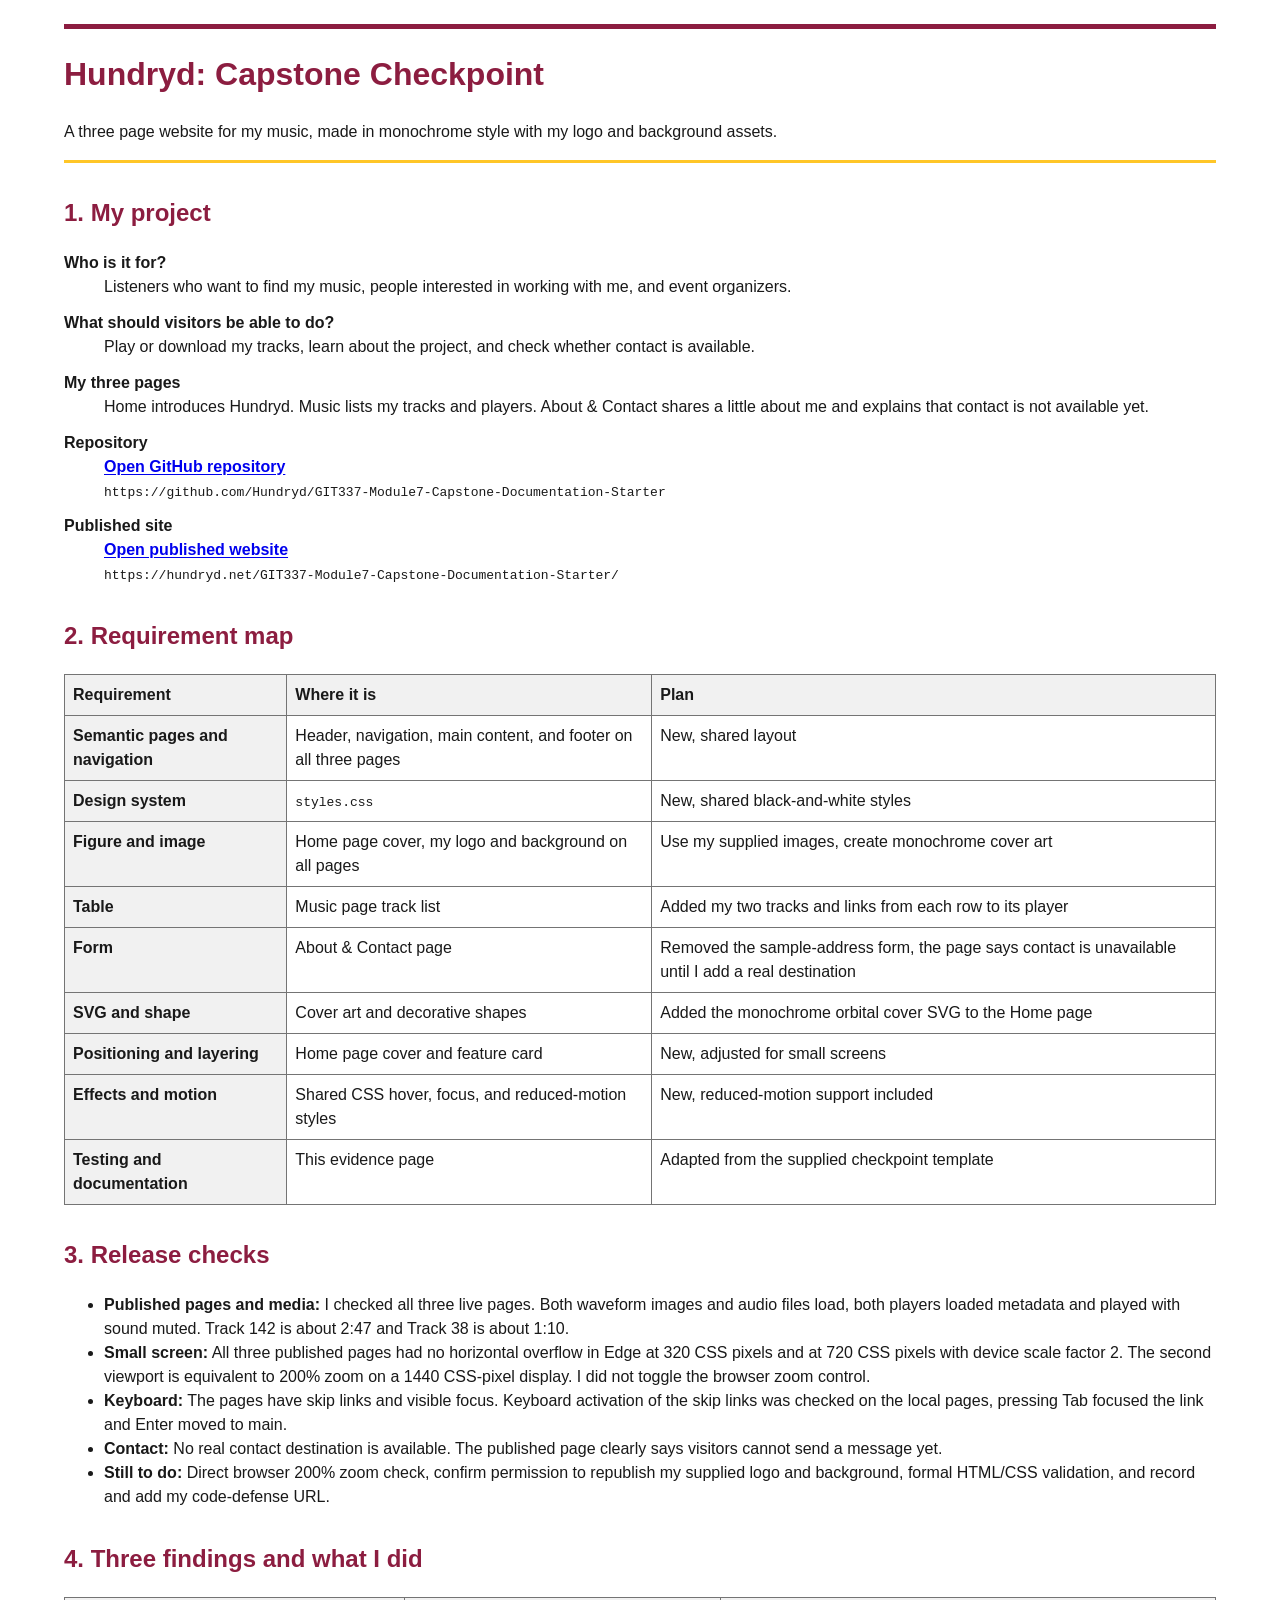
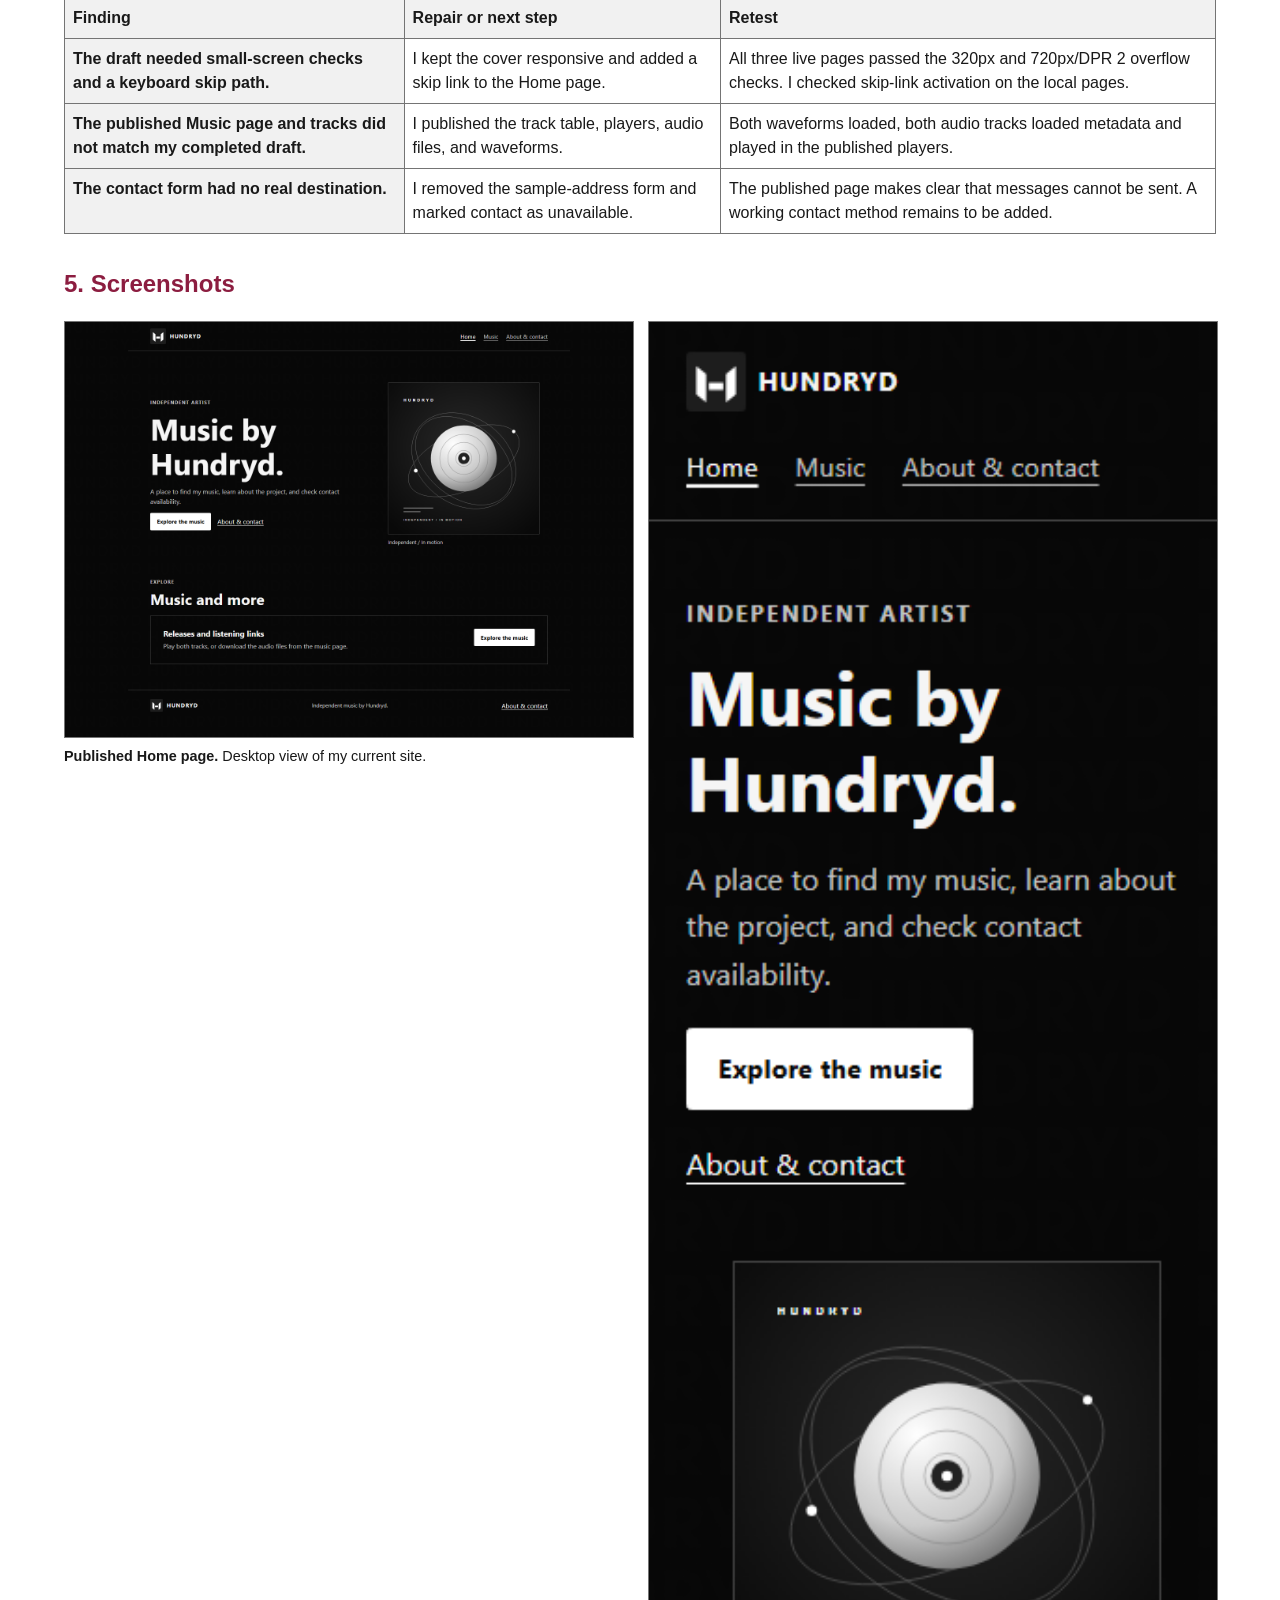
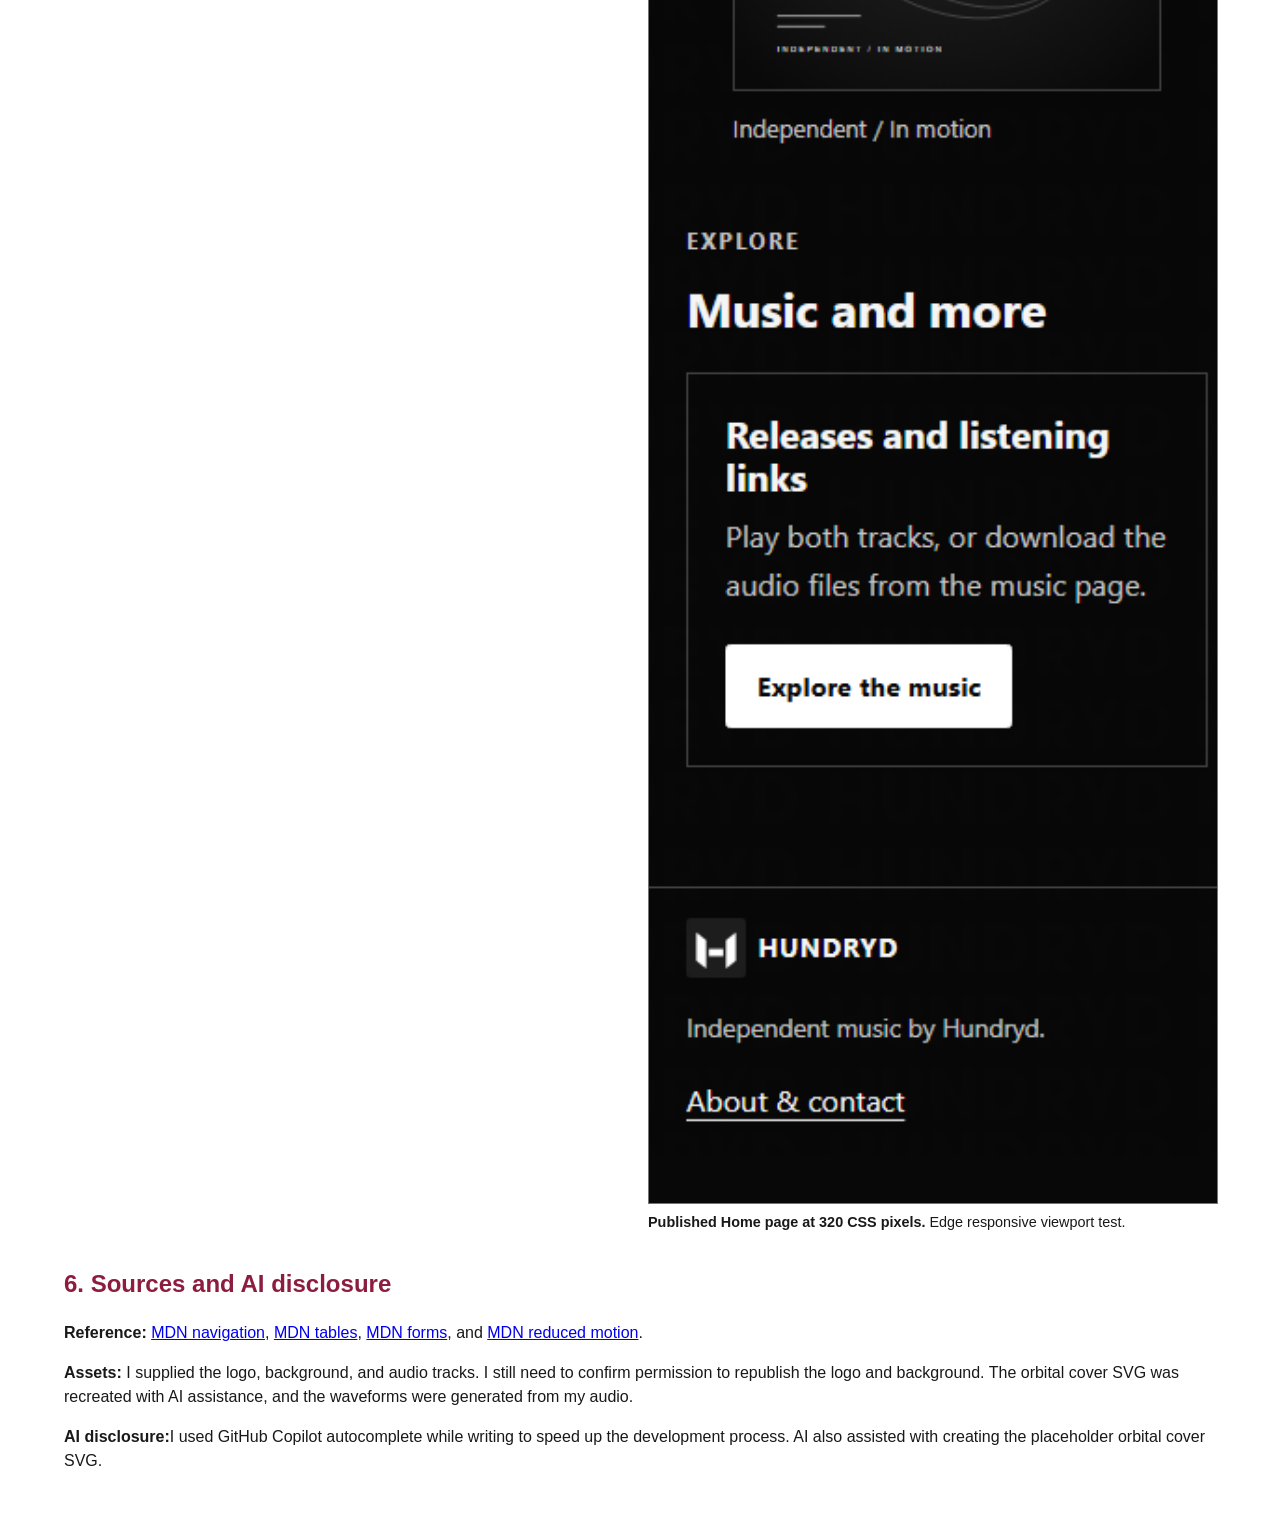
==== commit 0b20a8f6: "finish up the captstone page and add images" ====
--- a/capstone-evidence.html
+++ b/capstone-evidence.html
@@ -21,16 +21,17 @@
                 <dd>Listeners who want to find my music, people interested in working with me, and event organizers.
                 </dd>
                 <dt>What should visitors be able to do?</dt>
-                <dd>Listen to my music, learn about me, and get in touch.</dd>
+                <dd>Play or download my tracks, learn about the project, and check whether contact is available.</dd>
                 <dt>My three pages</dt>
-                <dd>Home introduces Hundryd. Music is for my releases. About &amp; Contact shares a little about me and
-                    has a contact form.</dd>
+                <dd>Home introduces Hundryd. Music lists my tracks and players. About &amp; Contact shares a little
+                    about me and explains that contact is not available yet.</dd>
                 <dt>Repository</dt>
                 <dd>
                     <a class="url-link" href="https://github.com/Hundryd/GIT337-Module7-Capstone-Documentation-Starter">
                         Open GitHub repository
                     </a>
-                    <code class="print-url">https://github.com/Hundryd/GIT337-Module7-Capstone-Documentation-Starter</code>
+                    <code
+                        class="print-url">https://github.com/Hundryd/GIT337-Module7-Capstone-Documentation-Starter</code>
                 </dd>
                 <dt>Published site</dt>
                 <dd>
@@ -71,18 +72,19 @@
                         </tr>
                         <tr>
                             <th scope="row">Table</th>
-                            <td>Music page release list</td>
-                            <td>New, replace examples with my real releases</td>
+                            <td>Music page track list</td>
+                            <td>Added my two tracks and links from each row to its player</td>
                         </tr>
                         <tr>
                             <th scope="row">Form</th>
                             <td>About &amp; Contact page</td>
-                            <td>New, add my real email before publishing</td>
+                            <td>Removed the sample-address form, the page says contact is unavailable until I add a real
+                                destination</td>
                         </tr>
                         <tr>
                             <th scope="row">SVG and shape</th>
                             <td>Cover art and decorative shapes</td>
-                            <td>New, original monochrome SVG artwork</td>
+                            <td>Added the monochrome orbital cover SVG to the Home page</td>
                         </tr>
                         <tr>
                             <th scope="row">Positioning and layering</th>
@@ -107,17 +109,20 @@
         <section>
             <h2>3. Release checks</h2>
             <ul>
-                <li><strong>Pages and images:</strong> All three pages opened locally, my logo, background, and cover
-                    loaded.</li>
-                <li><strong>Small screen:</strong> The preview showed 381 pixels of page width with no page overflow.
-                    The table can scroll on its own. A true 320-pixel and 200% zoom check is still needed.</li>
-                <li><strong>Keyboard:</strong> The skip link and visible keyboard focus work.</li>
-                <li><strong>Contact form:</strong> Fields are labeled. Empty and invalid email entries are rejected;
-                    valid test entries pass. I still need to test with my real email.</li>
-                <li><strong>Motion and browsers:</strong> Reduced motion is supported and the site needs no JavaScript.
-                    A second-browser check is still needed.</li>
-                <li><strong>Publishing:</strong> Formal HTML/CSS validation and public-link checks are still needed
-                    after I publish the site.</li>
+                <li><strong>Published pages and media:</strong> I checked all three live pages. Both waveform images
+                    and audio files load, both players loaded metadata and played with sound muted. Track 142 is
+                    about 2:47 and Track 38 is about 1:10.</li>
+                <li><strong>Small screen:</strong> All three published pages had no horizontal overflow in Edge at
+                    320 CSS pixels and at 720 CSS pixels with device scale factor 2. The second viewport is
+                    equivalent to 200% zoom on a 1440 CSS-pixel display. I did not toggle the browser zoom control.</li>
+                <li><strong>Keyboard:</strong> The pages have skip links and visible focus. Keyboard activation of
+                    the skip links was checked on the local pages, pressing Tab focused the link and Enter moved to
+                    main.</li>
+                <li><strong>Contact:</strong> No real contact destination is available. The published page clearly
+                    says visitors cannot send a message yet.</li>
+                <li><strong>Still to do:</strong> Direct browser 200% zoom check, confirm permission to republish my
+                    supplied logo and background, formal HTML/CSS validation, and record and add my code-defense URL.
+                </li>
             </ul>
         </section>
 
@@ -134,20 +139,22 @@
                     </thead>
                     <tbody>
                         <tr>
-                            <th scope="row">The cover artwork made the page too wide on small screens.</th>
-                            <td>I fixed the image sizing and adjusted its decoration.</td>
-                            <td>Reloaded the home page at the preview's 381-pixel width. The page fits with no
-                                horizontal overflow.</td>
+                            <th scope="row">The draft needed small-screen checks and a keyboard skip path.</th>
+                            <td>I kept the cover responsive and added a skip link to the Home page.</td>
+                            <td>All three live pages passed the 320px and 720px/DPR 2 overflow checks. I checked
+                                skip-link activation on the local pages.</td>
                         </tr>
                         <tr>
-                            <th scope="row">The Music page still has example releases.</th>
-                            <td>I need to add my real song titles and listening links.</td>
-                            <td>Pending my release details.</td>
+                            <th scope="row">The published Music page and tracks did not match my completed draft.</th>
+                            <td>I published the track table, players, audio files, and waveforms.</td>
+                            <td>Both waveforms loaded, both audio tracks loaded metadata and played in the published
+                                players.</td>
                         </tr>
                         <tr>
-                            <th scope="row">The contact page still uses a sample email address.</th>
-                            <td>I need to replace it with an address I use and test sending.</td>
-                            <td>Form validation works locally, real email delivery is not tested yet.</td>
+                            <th scope="row">The contact form had no real destination.</th>
+                            <td>I removed the sample-address form and marked contact as unavailable.</td>
+                            <td>The published page makes clear that messages cannot be sent. A working contact method
+                                remains to be added.</td>
                         </tr>
                     </tbody>
                 </table>
@@ -158,16 +165,14 @@
             <h2>5. Screenshots</h2>
             <div class="screenshots">
                 <figure>
-                    <img src="home-screen-with-svg.png"
-                        alt="Desktop screenshot of the home page layout with the supplied Hundryd logo and background.">
-                    <figcaption><strong>Home page layout.</strong> Desktop view showing the shared logo, background,
-                        navigation, and home-page structure.</figcaption>
+                    <img src="screenshots/home-screen-with-svg.png"
+                        alt="Published desktop view of Hundryd's home page with the orbital cover.">
+                    <figcaption><strong>Published Home page.</strong> Desktop view of my current site.</figcaption>
                 </figure>
                 <figure>
-                    <img src="320px-fix.png"
-                        alt="Screenshot of the home page layout in a 320-pixel-wide responsive browser view.">
-                    <figcaption><strong>Mobile layout check.</strong> 320-pixel responsive view used to check the
-                        repaired home-page image sizing.</figcaption>
+                    <img src="screenshots/320px-fix.png" alt="Published Home page at a 320 CSS-pixel browser viewport.">
+                    <figcaption><strong>Published Home page at 320 CSS pixels.</strong> Edge responsive viewport test.
+                    </figcaption>
                 </figure>
             </div>
         </section>
@@ -181,9 +186,11 @@
                 <a href="https://developer.mozilla.org/en-US/docs/Web/CSS/@media/prefers-reduced-motion">MDN reduced
                     motion</a>.
             </p>
-            <p><strong>Images:</strong> I created the Hundryd logo and background.</p>
-            <p><strong>AI disclosure:</strong> I used GitHub Copilot autocomplete while writing to speed up the
-                development process.</p>
+            <p><strong>Assets:</strong> I supplied the logo, background, and audio tracks. I still need to confirm
+                permission to republish the logo and background. The orbital cover SVG was recreated with AI
+                assistance, and the waveforms were generated from my audio.</p>
+            <p><strong>AI disclosure:</strong>I used GitHub Copilot autocomplete while writing to speed up the
+                development process. AI also assisted with creating the placeholder orbital cover SVG.</p>
         </section>
     </main>
 </body>
--- a/evidence.css
+++ b/evidence.css
@@ -55,6 +55,18 @@
     overflow-wrap: anywhere;
 }
 
+.url-link {
+    display: inline-block;
+    font-weight: 700;
+    text-decoration: underline;
+    text-underline-offset: .15em;
+}
+
+.print-url {
+    display: block;
+    margin-block-start: .25rem;
+    overflow-wrap: anywhere;
+}
 
 .screenshots {
     grid-template-columns: 1fr 1fr;
@@ -89,6 +101,11 @@
     }
 
     a {
-        color: #191919;
+        color: #0645ad;
+    }
+
+    .url-link {
+        color: #0645ad;
+        text-decoration: underline;
     }
 }
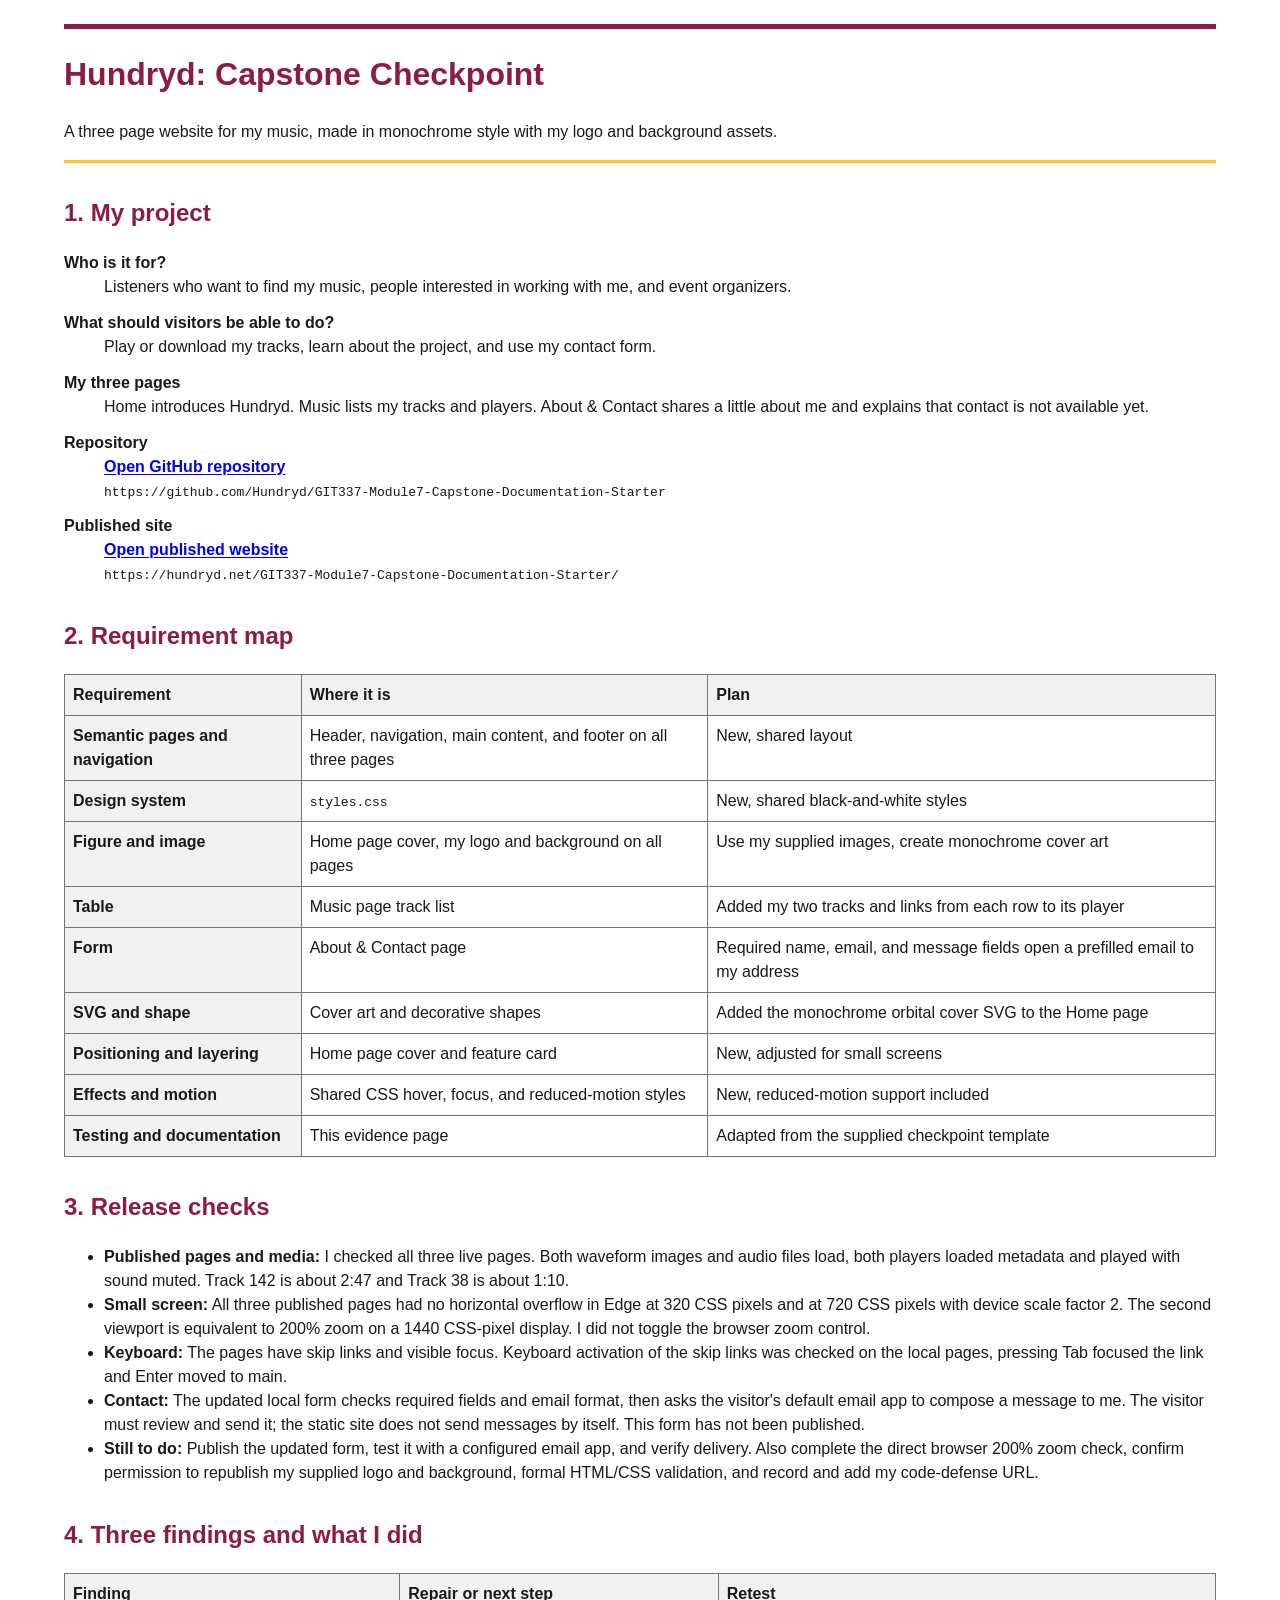
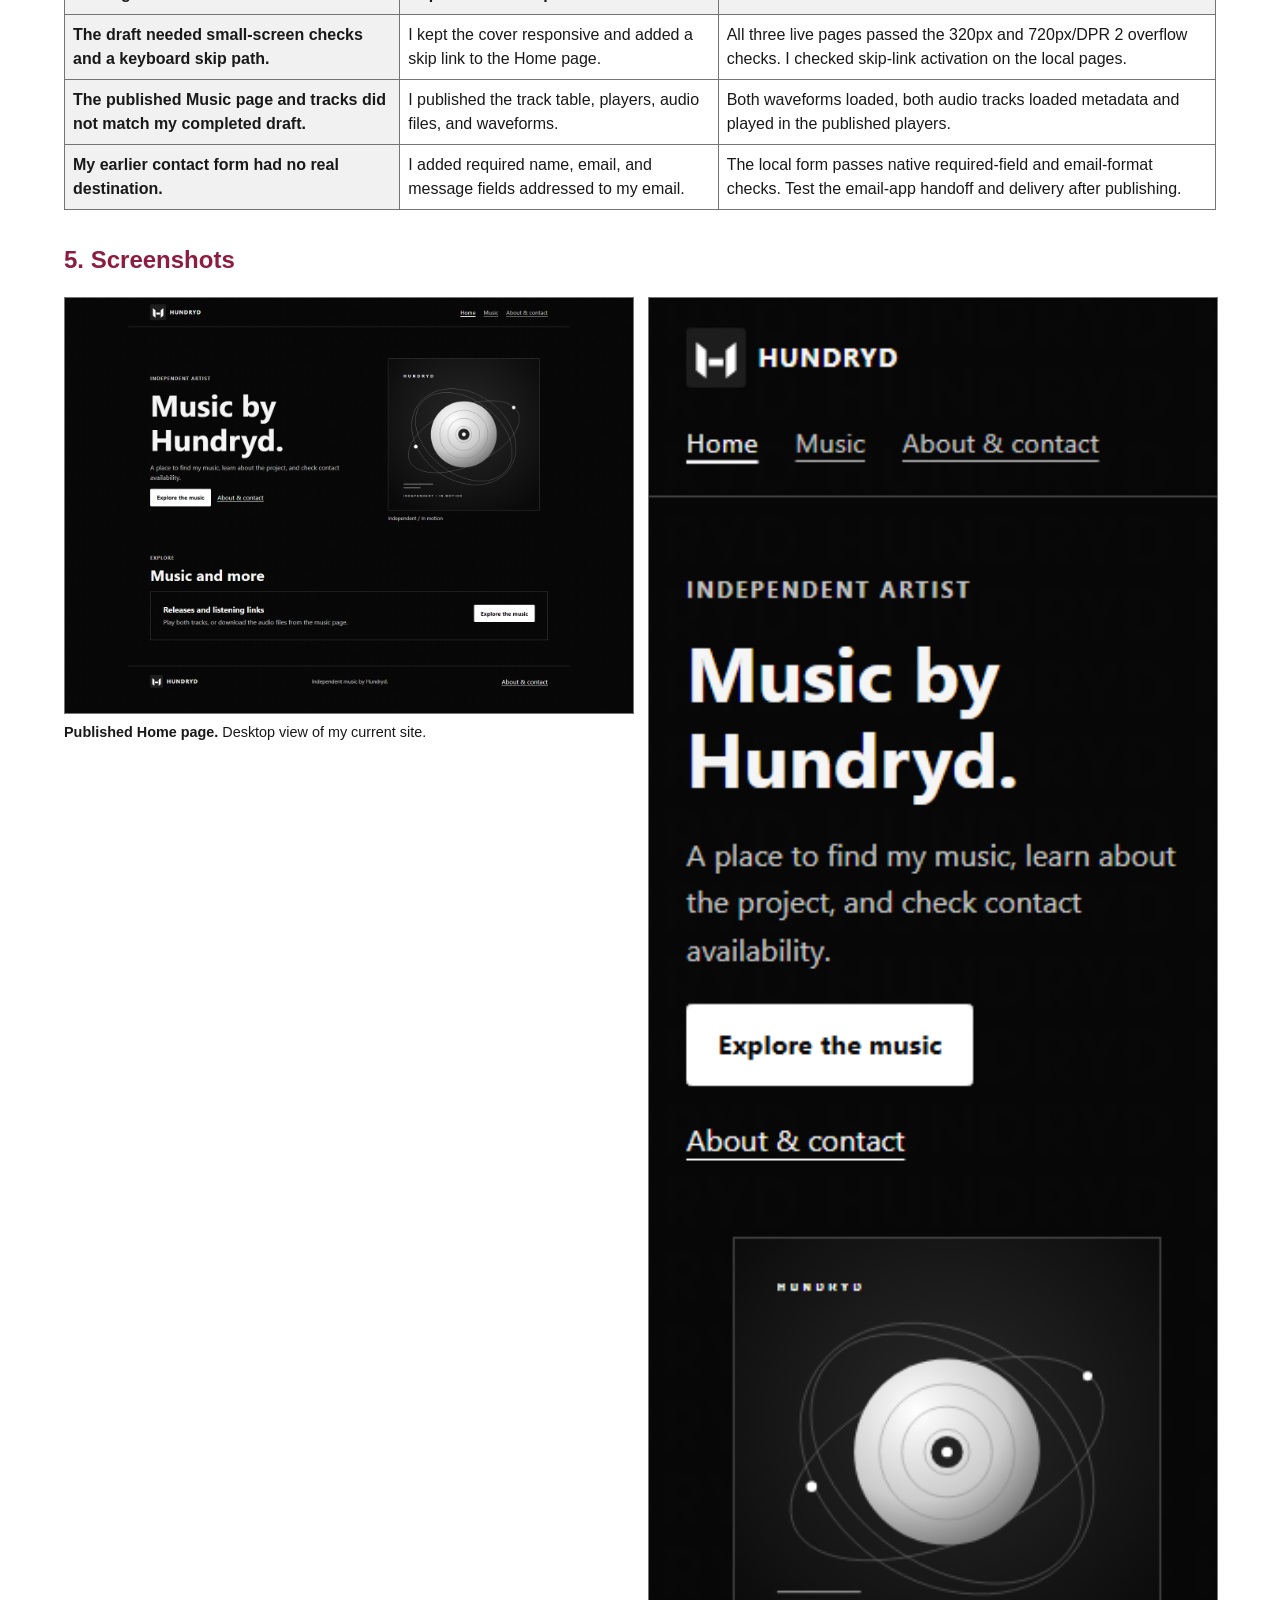
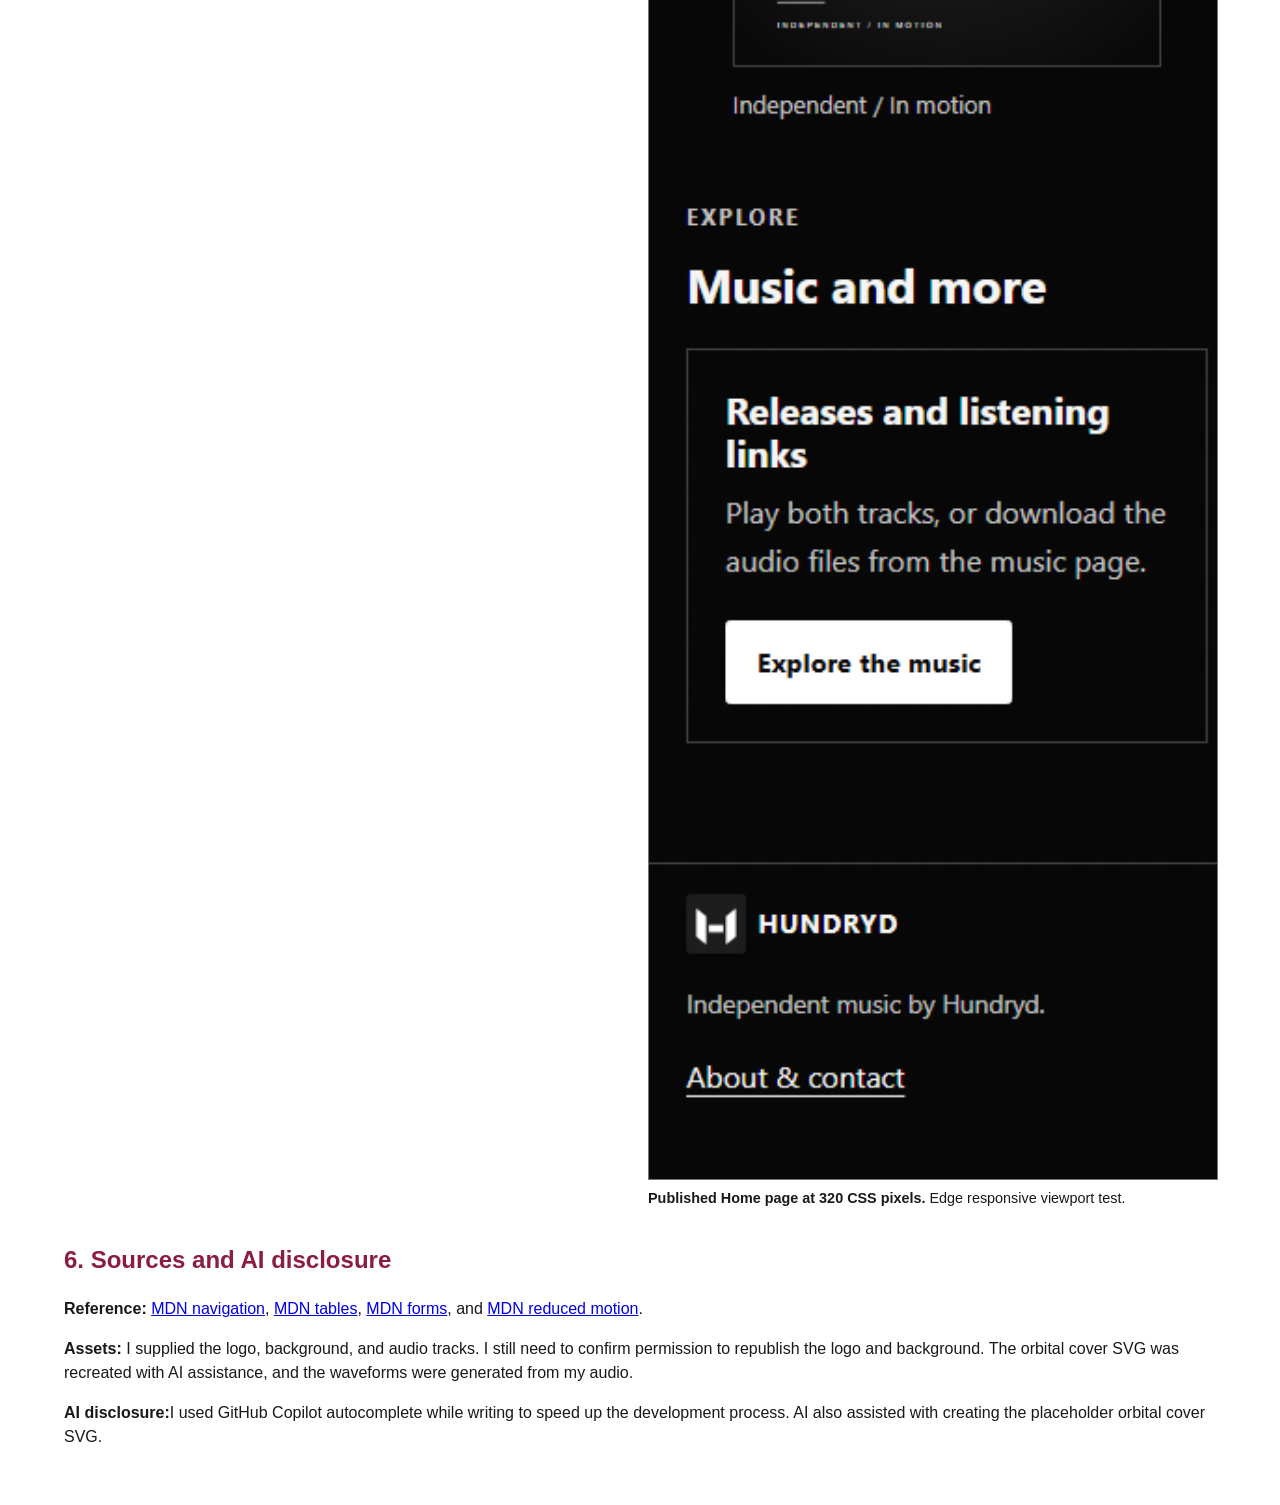
==== commit 7109a541: "Tried to figure out how to keep email private but...." ====
--- a/capstone-evidence.html
+++ b/capstone-evidence.html
@@ -21,7 +21,7 @@
                 <dd>Listeners who want to find my music, people interested in working with me, and event organizers.
                 </dd>
                 <dt>What should visitors be able to do?</dt>
-                <dd>Play or download my tracks, learn about the project, and check whether contact is available.</dd>
+                <dd>Play or download my tracks, learn about the project, and use my contact form.</dd>
                 <dt>My three pages</dt>
                 <dd>Home introduces Hundryd. Music lists my tracks and players. About &amp; Contact shares a little
                     about me and explains that contact is not available yet.</dd>
@@ -78,8 +78,7 @@
                         <tr>
                             <th scope="row">Form</th>
                             <td>About &amp; Contact page</td>
-                            <td>Removed the sample-address form, the page says contact is unavailable until I add a real
-                                destination</td>
+                            <td>Required name, email, and message fields open a prefilled email to my address</td>
                         </tr>
                         <tr>
                             <th scope="row">SVG and shape</th>
@@ -118,9 +117,11 @@
                 <li><strong>Keyboard:</strong> The pages have skip links and visible focus. Keyboard activation of
                     the skip links was checked on the local pages, pressing Tab focused the link and Enter moved to
                     main.</li>
-                <li><strong>Contact:</strong> No real contact destination is available. The published page clearly
-                    says visitors cannot send a message yet.</li>
-                <li><strong>Still to do:</strong> Direct browser 200% zoom check, confirm permission to republish my
+                <li><strong>Contact:</strong> The updated local form checks required fields and email format, then
+                    asks the visitor's default email app to compose a message to me. The visitor must review and
+                    send it; the static site does not send messages by itself. This form has not been published.</li>
+                <li><strong>Still to do:</strong> Publish the updated form, test it with a configured email app, and
+                    verify delivery. Also complete the direct browser 200% zoom check, confirm permission to republish my
                     supplied logo and background, formal HTML/CSS validation, and record and add my code-defense URL.
                 </li>
             </ul>
@@ -151,10 +152,10 @@
                                 players.</td>
                         </tr>
                         <tr>
-                            <th scope="row">The contact form had no real destination.</th>
-                            <td>I removed the sample-address form and marked contact as unavailable.</td>
-                            <td>The published page makes clear that messages cannot be sent. A working contact method
-                                remains to be added.</td>
+                            <th scope="row">My earlier contact form had no real destination.</th>
+                            <td>I added required name, email, and message fields addressed to my email.</td>
+                            <td>The local form passes native required-field and email-format checks. Test the
+                                email-app handoff and delivery after publishing.</td>
                         </tr>
                     </tbody>
                 </table>
